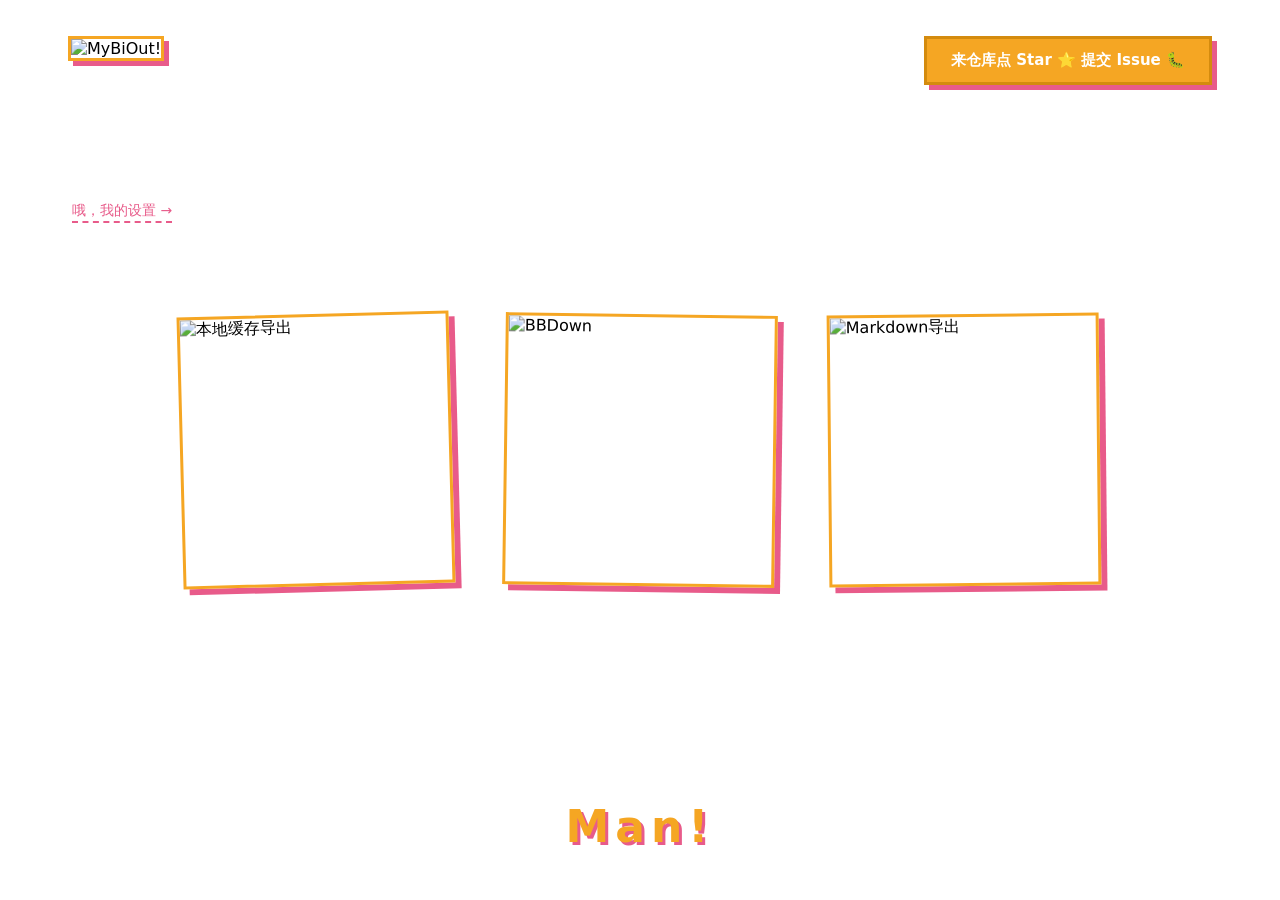
==== mybiout/pages/index.html @ 23e86055 "搞射智" ====
<!DOCTYPE html>
<html lang="zh-CN">

<head>
    <meta charset="UTF-8">
    <meta name="viewport" content="width=1200">
    <title>MyBiOut!</title>
    <link rel="icon" href="./assets/logo-fullres.png" type="image/png">
    <style>
        /* ========== RESET ========== */
        * {
            margin: 0;
            padding: 0;
            box-sizing: border-box;
        }

        a {
            text-decoration: none;
            color: inherit;
        }

        /* ========== BODY / BG ========== */
        body {
            width: 100vw;
            height: 100vh;
            overflow: hidden;
            background: url('./assets/bg.png') center center / cover no-repeat fixed;
            font-family: "Microsoft YaHei", "Segoe UI", system-ui, sans-serif;
            cursor: default;
            -webkit-font-smoothing: antialiased;
        }

        /* ========== PAGE CONTAINER ========== */
        .page {
            width: 1200px;
            height: 100vh;
            margin: 0 auto;
            position: relative;
        }

        /* ========== LOGO (左上) ========== */
        .logo {
            position: absolute;
            top: 36px;
            left: 28px;
        }

        .logo img {
            width: 150px;
            height: 150px;
            object-fit: contain;
            border: 3px solid #F5A623;
            box-shadow: 5px 5px 0 #E85B8A;
            background: #fff;
        }

        @keyframes logo-shake {

            0%,
            100% {
                transform: rotate(0)
            }

            20% {
                transform: rotate(-4deg)
            }

            40% {
                transform: rotate(4deg)
            }

            60% {
                transform: rotate(-2deg)
            }

            80% {
                transform: rotate(2deg)
            }
        }

        .logo img:hover {
            animation: logo-shake .4s ease;
        }

        /* ========== SETTINGS LINK (Logo下方) ========== */
        .settings-link {
            position: absolute;
            top: 202px;
            left: 32px;
            font-size: 14px;
            color: #E85B8A;
            border-bottom: 2px dashed #E85B8A;
            padding-bottom: 1px;
            transition: color .2s, border-color .2s;
        }

        .settings-link:hover {
            color: #F5A623;
            border-color: #F5A623;
        }

        /* ========== GITHUB (右上) ========== */
        .github-link {
            position: absolute;
            top: 36px;
            right: 28px;
            background: #F5A623;
            color: #fff;
            font-size: 15px;
            font-weight: bold;
            padding: 12px 24px;
            border: 3px solid #d48b0e;
            box-shadow: 5px 5px 0 #E85B8A;
            transition: transform .12s, box-shadow .12s;
            white-space: nowrap;
        }

        .github-link:hover {
            transform: translate(3px, 3px);
            box-shadow: 2px 2px 0 #E85B8A;
        }

        /* ========== CARDS (中间) ========== */
        .cards {
            position: absolute;
            top: 50%;
            left: 50%;
            transform: translate(-50%, -50%);
            display: flex;
            gap: 52px;
        }

        .card {
            width: 272px;
            height: 272px;
            background: #fff;
            border: 3px solid #F5A623;
            box-shadow: 6px 6px 0 #E85B8A;
            position: relative;
            overflow: hidden;
            display: block;
            cursor: pointer;
            transition: transform .12s, box-shadow .12s;
        }

        .card:nth-child(1) {
            transform: rotate(-1.5deg)
        }

        .card:nth-child(2) {
            transform: rotate(0.8deg)
        }

        .card:nth-child(3) {
            transform: rotate(-0.6deg)
        }

        .card:nth-child(1):hover {
            transform: rotate(-1.5deg) translate(3px, 3px);
            box-shadow: 3px 3px 0 #E85B8A;
        }

        .card:nth-child(2):hover {
            transform: rotate(0.8deg) translate(3px, 3px);
            box-shadow: 3px 3px 0 #E85B8A;
        }

        .card:nth-child(3):hover {
            transform: rotate(-0.6deg) translate(3px, 3px);
            box-shadow: 3px 3px 0 #E85B8A;
        }

        .card img {
            width: 100%;
            height: 100%;
            object-fit: cover;
            display: block;
        }

        .card-overlay {
            position: absolute;
            inset: 0;
            background: rgba(232, 91, 138, .82);
            display: flex;
            align-items: center;
            justify-content: center;
            opacity: 0;
            transition: opacity .2s;
        }

        .card:hover .card-overlay {
            opacity: 1;
        }

        .card-overlay span {
            color: #fff;
            font-size: 26px;
            font-weight: 900;
            letter-spacing: 3px;
            text-shadow: 2px 2px 0 rgba(0, 0, 0, .12);
        }

        /* ========== MAN! (底部) ========== */
        .man-link {
            position: absolute;
            bottom: 48px;
            left: 50%;
            transform: translateX(-50%);
            font-size: 44px;
            font-weight: 900;
            color: #F5A623;
            text-shadow: 3px 3px 0 #E85B8A;
            letter-spacing: 6px;
            transition: color .2s, text-shadow .2s;
            white-space: nowrap;
        }

        .man-link .t-default {
            display: inline;
        }

        .man-link .t-hover {
            display: none;
            font-size: 26px;
            letter-spacing: 3px;
        }

        .man-link:hover .t-default {
            display: none;
        }

        .man-link:hover .t-hover {
            display: inline;
        }

        .man-link:hover {
            color: #E85B8A;
            text-shadow: 3px 3px 0 #F5A623;
        }

        /* ========== STAR ANIMATION OVERLAY ========== */
        #star-overlay {
            position: fixed;
            inset: 0;
            z-index: 9999;
            display: none;
            overflow: hidden;
            cursor: pointer;
        }

        #star-overlay.active {
            display: block;
        }

        #star-canvas {
            position: absolute;
            inset: 0;
            width: 100%;
            height: 100%;
            pointer-events: none;
        }

        .overlay-card {
            position: fixed;
            background: #fff;
            font-family: "Microsoft YaHei", "Segoe UI", system-ui, sans-serif;
            font-weight: 900;
            letter-spacing: 5px;
            padding: 22px 58px;
            font-size: 78px;
            pointer-events: none;
            opacity: 0;
            white-space: nowrap;
        }

        #overlay-t1 {
            color: #E85B8A;
            text-shadow: 5px 5px 0 #F5A623;
            border: 4px solid #F5A623;
            box-shadow: 8px 8px 0 #E85B8A;
            top: 30%;
            left: 50%;
        }

        #overlay-t2 {
            color: #F5A623;
            text-shadow: 5px 5px 0 #E85B8A;
            border: 4px solid #E85B8A;
            box-shadow: 8px 8px 0 #F5A623;
            top: 62%;
            left: 50%;
        }

        .ch-pre {
            display: inline-block;
            opacity: 0;
        }

        @keyframes ch-pop {
            0% {
                transform: scale(0) rotate(20deg);
                opacity: 0;
            }

            62% {
                transform: scale(1.32) rotate(-6deg);
                opacity: 1;
            }

            100% {
                transform: scale(1) rotate(0deg);
                opacity: 1;
            }
        }

        .ch-show {
            display: inline-block;
            animation: ch-pop .4s cubic-bezier(.34, 1.56, .64, 1) both;
        }

        #overlay-skip {
            position: fixed;
            bottom: 34px;
            left: 50%;
            transform: translateX(-50%);
            font-size: 13px;
            color: #E85B8A;
            font-family: "Microsoft YaHei", "Segoe UI", system-ui, sans-serif;
            border-bottom: 2px dashed #E85B8A;
            padding-bottom: 2px;
            pointer-events: none;
            opacity: 0;
            transition: opacity .5s;
        }

        #overlay-skip.show {
            opacity: .65;
        }
    </style>
</head>

<body>
    <div class="page">

        <!-- LOGO -->
        <div class="logo">
            <img src="./assets/logo-fullres.png" alt="MyBiOut!">
        </div>

        <!-- 设置入口 -->
        <a class="settings-link" href="/ohmyconfig">哦，我的设置 →</a>

        <!-- GitHub -->
        <a class="github-link" id="github-btn" href="https://github.com/Water-Run/MyBiOut" target="_blank"
            rel="noopener">来仓库点 Star ⭐ 提交 Issue 🐛</a>

        <!-- 三张功能卡片 -->
        <div class="cards">
            <a class="card" href="/localout">
                <img src="./assets/localout.png" alt="本地缓存导出">
                <div class="card-overlay"><span>本地缓存导出</span></div>
            </a>
            <a class="card" href="/bbdown">
                <img src="./assets/bbdown.png" alt="BBDown">
                <div class="card-overlay"><span>BBDown 下载</span></div>
            </a>
            <a class="card" href="/mdout">
                <img src="./assets/mdout.png" alt="Markdown导出">
                <div class="card-overlay"><span>Markdown 导出</span></div>
            </a>
        </div>

        <!-- Man! -->
        <a class="man-link" href="/man">
            <span class="t-default">Man!</span>
            <span class="t-hover">ManualScript 手册</span>
        </a>

    </div>

    <!-- ========== STAR ANIMATION OVERLAY ========== -->
    <div id="star-overlay" onclick="skipStarAnim()">
        <canvas id="star-canvas"></canvas>
        <div id="overlay-t1" class="overlay-card"></div>
        <div id="overlay-t2" class="overlay-card"></div>
        <div id="overlay-skip">点击跳过</div>
    </div>

    <script>
        (function () {
            /* ---- constants ---- */
            const O = '#F5A623', P = '#E85B8A';

            /* ---- elements ---- */
            const ov = document.getElementById('star-overlay');
            const cv = document.getElementById('star-canvas');
            const cx2d = cv.getContext('2d');
            const t1 = document.getElementById('overlay-t1');
            const t2 = document.getElementById('overlay-t2');
            const sk = document.getElementById('overlay-skip');
            const btn = document.getElementById('github-btn');

            /* ---- state ---- */
            let parts = [], rafId = null, alive = false;
            let loopT0 = null, showOrbit = false;
            let doFade = false, fadeT0 = 0;
            let _tids = [], _ivids = [];

            const tm = (f, d) => _tids.push(setTimeout(f, d));
            const iv = (f, d) => { const id = setInterval(f, d); _ivids.push(id); };
            function clearAll() {
                _tids.forEach(clearTimeout); _tids = [];
                _ivids.forEach(clearInterval); _ivids = [];
            }

            /* ---- canvas ---- */
            function resize() { cv.width = innerWidth; cv.height = innerHeight; }

            /* ---- draw 5-pointed star ---- */
            function dstar(x, y, r, rot, col, a) {
                if (a < .012) return;
                cx2d.save();
                cx2d.globalAlpha = Math.min(1, a);
                cx2d.translate(x, y); cx2d.rotate(rot);
                cx2d.beginPath();
                for (let i = 0; i < 5; i++) {
                    const ao = i * 2 * Math.PI / 5 - Math.PI / 2;
                    const ai = ao + Math.PI / 5;
                    i ? cx2d.lineTo(Math.cos(ao) * r, Math.sin(ao) * r)
                        : cx2d.moveTo(Math.cos(ao) * r, Math.sin(ao) * r);
                    cx2d.lineTo(Math.cos(ai) * r * .4, Math.sin(ai) * r * .4);
                }
                cx2d.closePath(); cx2d.fillStyle = col; cx2d.fill();
                cx2d.restore();
            }

            /* ---- particle: burst star ---- */
            class Burst {
                constructor(px, py, big) {
                    const a = Math.random() * Math.PI * 2;
                    const s = big ? Math.random() * 15 + 5 : Math.random() * 9 + 2;
                    this.x = px; this.y = py;
                    this.vx = Math.cos(a) * s; this.vy = Math.sin(a) * s;
                    this.sz = big ? Math.random() * 24 + 10 : Math.random() * 13 + 5;
                    this.c = Math.random() > .5 ? O : P;
                    this.r = Math.random() * Math.PI * 2;
                    this.rv = (Math.random() - .5) * .32;
                    this.life = 1;
                    this.dc = big ? .006 + Math.random() * .009 : .009 + Math.random() * .014;
                    this.g = .2;
                }
                step() {
                    this.x += this.vx; this.y += this.vy;
                    this.vy += this.g; this.vx *= .99;
                    this.r += this.rv; this.life -= this.dc;
                    return this.life > 0;
                }
                draw() { dstar(this.x, this.y, this.sz, this.r, this.c, this.life); }
            }

            /* ---- particle: falling rain star ---- */
            class Rain {
                constructor() {
                    this.x = Math.random() * innerWidth;
                    this.y = -Math.random() * 70 - 10;
                    this.vy = Math.random() * 3.2 + 1.4;
                    this.vx = (Math.random() - .5) * 1.6;
                    this.sz = Math.random() * 14 + 5;
                    this.c = Math.random() > .5 ? O : P;
                    this.r = Math.random() * Math.PI * 2;
                    this.rv = (Math.random() - .5) * .07;
                    this.al = Math.random() * .5 + .5;
                }
                step() { this.x += this.vx; this.y += this.vy; this.r += this.rv; return this.y < innerHeight + 30; }
                draw() { dstar(this.x, this.y, this.sz, this.r, this.c, this.al); }
            }

            /* ---- particle: shooting star with trail ---- */
            class Shoot {
                constructor() {
                    const a = Math.PI * (.07 + Math.random() * .22);
                    const s = Math.random() * 11 + 8;
                    this.x = Math.random() * innerWidth * .5;
                    this.y = Math.random() * innerHeight * .42;
                    this.vx = Math.cos(a) * s; this.vy = Math.sin(a) * s;
                    this.sz = Math.random() * 11 + 5;
                    this.c = Math.random() > .5 ? O : P;
                    this.r = 0; this.trail = []; this.life = 1; this.dc = .022;
                }
                step() {
                    this.trail.push({ x: this.x, y: this.y });
                    if (this.trail.length > 20) this.trail.shift();
                    this.x += this.vx; this.y += this.vy;
                    this.r += .19; this.life -= this.dc;
                    return this.life > 0 && this.x < innerWidth + 60;
                }
                draw() {
                    this.trail.forEach((p, i) => {
                        const t = i / this.trail.length;
                        dstar(p.x, p.y, this.sz * t * .75, this.r, this.c, t * this.life * .45);
                    });
                    dstar(this.x, this.y, this.sz, this.r, this.c, this.life);
                }
            }

            /* ---- helpers ---- */
            function burst(px, py, n, big) { for (let i = 0; i < n; i++) parts.push(new Burst(px, py, big)); }

            function drawOrbits(elapsed) {
                const ocx = innerWidth / 2, ocy = innerHeight * .62;
                const rings = [
                    { r: 210, sp: 1.35, n: 5, cols: [O, P, O, P, O], ys: .32 },
                    { r: 272, sp: -.85, n: 4, cols: [P, O, P, O], ys: .26 },
                ];
                rings.forEach(({ r, sp, n, cols, ys }) => {
                    for (let i = 0; i < n; i++) {
                        const a = elapsed * sp + i * 2 * Math.PI / n;
                        const sz = 12 + Math.sin(elapsed * 2.5 + i * 1.3) * 3;
                        dstar(ocx + Math.cos(a) * r, ocy + Math.sin(a) * r * ys, sz, a * 2.1, cols[i % cols.length], .88);
                    }
                });
            }

            /* ---- char-by-char reveal ---- */
            function revealChars(el, text, onDone) {
                el.innerHTML = [...text].map(ch => `<span class="ch-pre">${ch}</span>`).join('');
                const spans = [...el.children];
                spans.forEach((sp, i) => {
                    tm(() => {
                        sp.className = 'ch-show';
                        const rc = sp.getBoundingClientRect();
                        const cx = rc.left + rc.width / 2, cy = rc.top + rc.height / 2;
                        burst(cx, cy, 12, false);
                        if (i === spans.length - 1) tm(() => burst(cx, cy, 40, true), 85);
                    }, i * 170);
                });
                tm(onDone, spans.length * 170 + 210);
            }

            /* ---- Web Animations API wrappers ---- */
            function slideFromLeft(el, onDone) {
                const rot = 'rotate(-2deg)';
                const anim = el.animate([
                    { transform: `translate(-230%, -50%) ${rot}`, opacity: 0 },
                    { transform: `translate(-44%, -50%) ${rot}`, opacity: 1, offset: .64 },
                    { transform: `translate(-53%, -50%) ${rot}`, offset: .82 },
                    { transform: `translate(-50%, -50%) ${rot}`, opacity: 1 }
                ], { duration: 660, easing: 'ease-out', fill: 'forwards' });
                anim.onfinish = () => {
                    el.style.opacity = '1';
                    el.style.transform = `translate(-50%, -50%) ${rot}`;
                    anim.cancel();
                    onDone();
                };
            }

            function dropFromTop(el, onDone) {
                const rot = 'rotate(1.5deg)';
                const anim = el.animate([
                    { transform: `translate(-50%, -900%) ${rot} scale(.45)`, opacity: 0 },
                    { transform: `translate(-50%, -44%) ${rot} scale(1.1)`, opacity: 1, offset: .64 },
                    { transform: `translate(-50%, -54%) ${rot} scale(.96)`, offset: .82 },
                    { transform: `translate(-50%, -50%) ${rot} scale(1)`, opacity: 1 }
                ], { duration: 700, easing: 'ease-out', fill: 'forwards' });
                anim.onfinish = () => {
                    el.style.opacity = '1';
                    el.style.transform = `translate(-50%, -50%) ${rot}`;
                    anim.cancel();
                    onDone();
                };
            }

            function startFloat(el, rotDeg) {
                const rot = `rotate(${rotDeg}deg)`;
                el.animate([
                    { transform: `translate(-50%, -50%) ${rot}` },
                    { transform: `translate(-50%, -55%) ${rot}` },
                    { transform: `translate(-50%, -50%) ${rot}` }
                ], { duration: 2400, iterations: Infinity, easing: 'ease-in-out' });
            }

            /* ---- animation loop ---- */
            function loop(ts) {
                if (!alive) return;
                if (!loopT0) loopT0 = ts;
                const elapsed = (ts - loopT0) / 1000;

                cx2d.clearRect(0, 0, cv.width, cv.height);
                parts = parts.filter(p => { const ok = p.step(); if (ok) p.draw(); return ok; });
                if (showOrbit) drawOrbits(elapsed);

                if (doFade) {
                    const ft = (ts - fadeT0) / 620;
                    const a = Math.max(0, 1 - ft);
                    ov.style.opacity = a;
                    if (a <= 0) { endAnim(); return; }
                }

                rafId = requestAnimationFrame(loop);
            }

            /* ---- play / end ---- */
            function playAnim() {
                if (alive) return;
                alive = true; parts = []; showOrbit = false; doFade = false; loopT0 = null;
                resize();

                /* show overlay: fade in via opacity transition */
                ov.classList.add('active');
                ov.style.background = 'rgba(255,255,255,.96)';
                ov.style.opacity = '0';
                ov.style.transition = 'opacity .38s ease';
                t1.style.opacity = '0'; t1.style.transform = '';
                t2.style.opacity = '0'; t2.style.transform = '';
                t1.innerHTML = ''; t2.innerHTML = '';

                requestAnimationFrame(() => requestAnimationFrame(() => {
                    ov.style.opacity = '1';
                }));

                const vcx = innerWidth / 2, vcy = innerHeight / 2;

                /* initial big burst */
                tm(() => burst(vcx, vcy, 75, true), 55);
                tm(() => burst(vcx, vcy * .44, 28, false), 310);

                /* text1: 听我说 */
                tm(() => {
                    slideFromLeft(t1, () => {
                        revealChars(t1, '听我说', () => startFloat(t1, -2));
                    });
                }, 530);

                /* rain starts */
                tm(() => iv(() => { for (let i = 0; i < 6; i++) parts.push(new Rain()); }, 175), 880);

                /* text2: 谢谢你 */
                tm(() => {
                    dropFromTop(t2, () => {
                        revealChars(t2, '谢谢你', () => startFloat(t2, 1.5));
                    });
                }, 1940);

                /* shooting stars + orbits */
                tm(() => {
                    showOrbit = true;
                    iv(() => parts.push(new Shoot()), 560);
                }, 2560);

                /* skip hint */
                tm(() => sk.classList.add('show'), 1150);

                /* begin fade-out */
                tm(() => {
                    clearAll();
                    ov.style.transition = 'none';
                    doFade = true;
                    fadeT0 = performance.now();
                    sk.classList.remove('show');
                }, 4900);

                rafId = requestAnimationFrame(loop);
            }

            function endAnim() {
                alive = false;
                clearAll();
                parts = []; showOrbit = false; doFade = false;
                [t1, t2].forEach(el => {
                    el.getAnimations().forEach(a => a.cancel());
                    el.innerHTML = '';
                    el.style.opacity = '0';
                    el.style.transform = '';
                });
                ov.classList.remove('active');
                ov.style.opacity = '';
                ov.style.background = '';
                ov.style.transition = '';
                sk.classList.remove('show');
                if (rafId) { cancelAnimationFrame(rafId); rafId = null; }
                loopT0 = null;
            }

            /* ---- exposed skip function ---- */
            window.skipStarAnim = function () { if (alive) endAnim(); };

            /* ---- intercept GitHub button ---- */
            btn.addEventListener('click', function (e) {
                e.preventDefault();
                window.open(this.href, '_blank');
                playAnim();
            });
        })();
    </script>
</body>

</html>
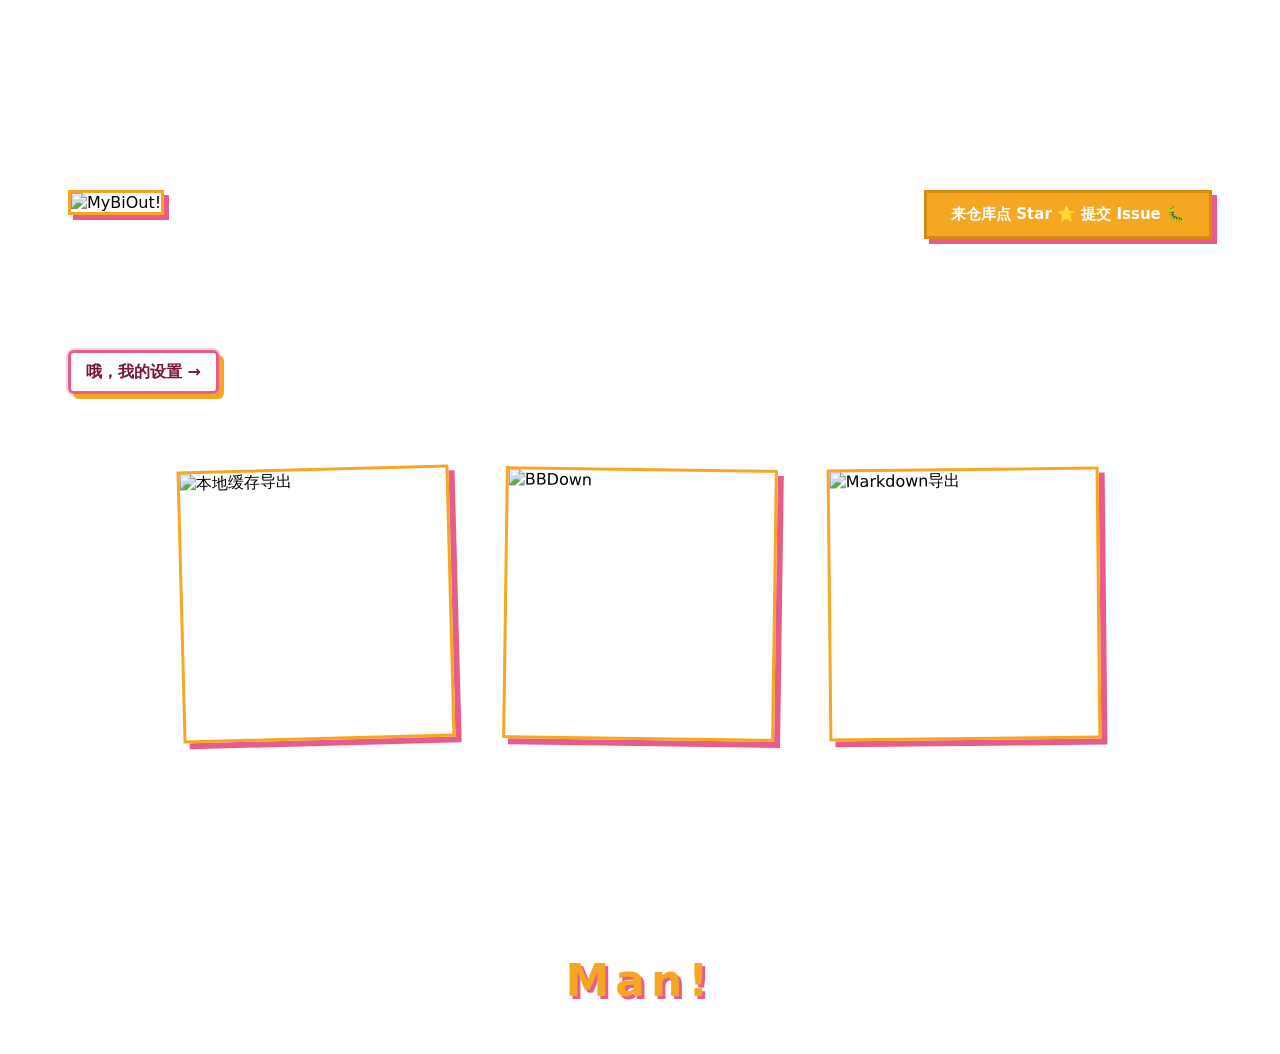
==== commit 96264847: "又更" ====
--- a/mybiout/pages/index.html
+++ b/mybiout/pages/index.html
@@ -5,7 +5,8 @@
     <meta charset="UTF-8">
     <meta name="viewport" content="width=1200">
     <title>MyBiOut!</title>
-    <link rel="icon" href="./assets/logo-fullres.png" type="image/png">
+    <link rel="icon" href="./assets/logo.png" type="image/png">
+    <link rel="stylesheet" href="/assets/entry.css">
     <style>
         /* ========== RESET ========== */
         * {
@@ -82,21 +83,30 @@
             animation: logo-shake .4s ease;
         }
 
-        /* ========== SETTINGS LINK (Logo下方) ========== */
+        /* ========== SETTINGS LINK ========== */
         .settings-link {
             position: absolute;
-            top: 202px;
-            left: 32px;
-            font-size: 14px;
-            color: #E85B8A;
-            border-bottom: 2px dashed #E85B8A;
-            padding-bottom: 1px;
-            transition: color .2s, border-color .2s;
+            top: 196px;
+            left: 28px;
+            font-size: 16px;
+            font-weight: 900;
+            color: #7A1438;
+            background: #fff;
+            border: 3px solid #E85B8A;
+            border-radius: 6px;
+            padding: 9px 15px 8px;
+            box-shadow: 5px 5px 0 #F5A623, 0 0 0 2px rgba(122, 20, 56, .16);
+            text-shadow: 0 1px 0 rgba(255, 255, 255, .8);
+            transition: color .2s, border-color .2s, background .2s, transform .12s, box-shadow .12s;
+            z-index: 4;
         }
 
         .settings-link:hover {
-            color: #F5A623;
-            border-color: #F5A623;
+            color: #fff;
+            background: #E85B8A;
+            border-color: #7A1438;
+            box-shadow: 3px 3px 0 #7A1438, 0 0 20px rgba(232, 91, 138, .36);
+            transform: translate(2px, 2px) rotate(-1deg);
         }
 
         /* ========== GITHUB (右上) ========== */
@@ -120,7 +130,7 @@
             box-shadow: 2px 2px 0 #E85B8A;
         }
 
-        /* ========== CARDS (中间) ========== */
+        /* ========== CARDS ========== */
         .cards {
             position: absolute;
             top: 50%;
@@ -200,7 +210,7 @@
             text-shadow: 2px 2px 0 rgba(0, 0, 0, .12);
         }
 
-        /* ========== MAN! (底部) ========== */
+        /* ========== MAN! ========== */
         .man-link {
             position: absolute;
             bottom: 48px;
@@ -245,7 +255,8 @@
             z-index: 9999;
             display: none;
             overflow: hidden;
-            cursor: pointer;
+            /* 不可跳过：不接受点击 */
+            pointer-events: none;
         }
 
         #star-overlay.active {
@@ -318,43 +329,67 @@
             animation: ch-pop .4s cubic-bezier(.34, 1.56, .64, 1) both;
         }
 
-        #overlay-skip {
+        /* ========== FLASH ========== */
+        #flash-overlay {
             position: fixed;
-            bottom: 34px;
-            left: 50%;
-            transform: translateX(-50%);
-            font-size: 13px;
-            color: #E85B8A;
-            font-family: "Microsoft YaHei", "Segoe UI", system-ui, sans-serif;
-            border-bottom: 2px dashed #E85B8A;
-            padding-bottom: 2px;
+            inset: 0;
+            z-index: 10000;
+            background: #fff;
             pointer-events: none;
             opacity: 0;
-            transition: opacity .5s;
-        }
-
-        #overlay-skip.show {
-            opacity: .65;
-        }
+        }
+
+        /* ========== GLOW PULSE ========== */
+        @keyframes glow-pulse-pink {
+
+            0%,
+            100% {
+                box-shadow: 8px 8px 0 #E85B8A, 0 0 15px rgba(232, 91, 138, 0.15);
+            }
+
+            50% {
+                box-shadow: 8px 8px 0 #E85B8A, 0 0 40px rgba(232, 91, 138, 0.5), 0 0 80px rgba(245, 166, 35, 0.2);
+            }
+        }
+
+        @keyframes glow-pulse-orange {
+
+            0%,
+            100% {
+                box-shadow: 8px 8px 0 #F5A623, 0 0 15px rgba(245, 166, 35, 0.15);
+            }
+
+            50% {
+                box-shadow: 8px 8px 0 #F5A623, 0 0 40px rgba(245, 166, 35, 0.5), 0 0 80px rgba(232, 91, 138, 0.2);
+            }
+        }
+
+        #overlay-t1.glow {
+            animation: glow-pulse-pink .9s ease-in-out infinite;
+        }
+
+        #overlay-t2.glow {
+            animation: glow-pulse-orange .9s ease-in-out infinite;
+        }
+
     </style>
 </head>
 
 <body>
+
+    <div class="mybiout-entry-overlay" aria-hidden="true">
+        <canvas class="mybiout-entry-canvas"></canvas>
+        <div class="mybiout-entry-stage">
+            <div class="mybiout-entry-core"></div>
+        </div>
+    </div>
     <div class="page">
-
-        <!-- LOGO -->
         <div class="logo">
-            <img src="./assets/logo-fullres.png" alt="MyBiOut!">
+            <img src="./assets/logo.png" alt="MyBiOut!">
         </div>
-
-        <!-- 设置入口 -->
         <a class="settings-link" href="/ohmyconfig">哦，我的设置 →</a>
-
-        <!-- GitHub -->
         <a class="github-link" id="github-btn" href="https://github.com/Water-Run/MyBiOut" target="_blank"
             rel="noopener">来仓库点 Star ⭐ 提交 Issue 🐛</a>
-
-        <!-- 三张功能卡片 -->
         <div class="cards">
             <a class="card" href="/localout">
                 <img src="./assets/localout.png" alt="本地缓存导出">
@@ -369,42 +404,38 @@
                 <div class="card-overlay"><span>Markdown 导出</span></div>
             </a>
         </div>
-
-        <!-- Man! -->
         <a class="man-link" href="/man">
             <span class="t-default">Man!</span>
             <span class="t-hover">ManualScript 手册</span>
         </a>
-
     </div>
 
-    <!-- ========== STAR ANIMATION OVERLAY ========== -->
-    <div id="star-overlay" onclick="skipStarAnim()">
+    <!-- OVERLAY (无跳过按钮) -->
+    <div id="star-overlay">
         <canvas id="star-canvas"></canvas>
         <div id="overlay-t1" class="overlay-card"></div>
         <div id="overlay-t2" class="overlay-card"></div>
-        <div id="overlay-skip">点击跳过</div>
     </div>
+    <div id="flash-overlay"></div>
 
     <script>
         (function () {
-            /* ---- constants ---- */
             const O = '#F5A623', P = '#E85B8A';
 
-            /* ---- elements ---- */
             const ov = document.getElementById('star-overlay');
             const cv = document.getElementById('star-canvas');
             const cx2d = cv.getContext('2d');
             const t1 = document.getElementById('overlay-t1');
             const t2 = document.getElementById('overlay-t2');
-            const sk = document.getElementById('overlay-skip');
             const btn = document.getElementById('github-btn');
-
-            /* ---- state ---- */
+            const flashEl = document.getElementById('flash-overlay');
+
             let parts = [], rafId = null, alive = false;
             let loopT0 = null, showOrbit = false;
             let doFade = false, fadeT0 = 0;
             let _tids = [], _ivids = [];
+            /* ★ 核心状态：是否等待用户返回 */
+            let waitingForReturn = false;
 
             const tm = (f, d) => _tids.push(setTimeout(f, d));
             const iv = (f, d) => { const id = setInterval(f, d); _ivids.push(id); };
@@ -413,10 +444,31 @@
                 _ivids.forEach(clearInterval); _ivids = [];
             }
 
-            /* ---- canvas ---- */
             function resize() { cv.width = innerWidth; cv.height = innerHeight; }
-
-            /* ---- draw 5-pointed star ---- */
+            window.addEventListener('resize', () => { if (alive) resize(); });
+
+            function flash(duration) {
+                flashEl.style.transition = 'none';
+                flashEl.style.opacity = '0.88';
+                requestAnimationFrame(() => {
+                    flashEl.style.transition = 'opacity ' + (duration || 400) + 'ms ease-out';
+                    flashEl.style.opacity = '0';
+                });
+            }
+
+            function screenShake(intensity, duration) {
+                const start = performance.now();
+                (function step() {
+                    const elapsed = performance.now() - start;
+                    if (elapsed > duration || !alive) { ov.style.transform = ''; return; }
+                    const decay = 1 - elapsed / duration;
+                    const x = (Math.random() - .5) * 2 * intensity * decay;
+                    const y = (Math.random() - .5) * 2 * intensity * decay;
+                    ov.style.transform = `translate(${x}px,${y}px)`;
+                    requestAnimationFrame(step);
+                })();
+            }
+
             function dstar(x, y, r, rot, col, a) {
                 if (a < .012) return;
                 cx2d.save();
@@ -434,7 +486,20 @@
                 cx2d.restore();
             }
 
-            /* ---- particle: burst star ---- */
+            function drawGlow(x, y, r, col, alpha) {
+                if (alpha < 0.01 || r < 1) return;
+                cx2d.save();
+                cx2d.globalAlpha = alpha;
+                const grad = cx2d.createRadialGradient(x, y, 0, x, y, r);
+                grad.addColorStop(0, col);
+                grad.addColorStop(1, 'transparent');
+                cx2d.fillStyle = grad;
+                cx2d.fillRect(x - r, y - r, r * 2, r * 2);
+                cx2d.restore();
+            }
+
+            /* ======== PARTICLES ======== */
+
             class Burst {
                 constructor(px, py, big) {
                     const a = Math.random() * Math.PI * 2;
@@ -449,16 +514,10 @@
                     this.dc = big ? .006 + Math.random() * .009 : .009 + Math.random() * .014;
                     this.g = .2;
                 }
-                step() {
-                    this.x += this.vx; this.y += this.vy;
-                    this.vy += this.g; this.vx *= .99;
-                    this.r += this.rv; this.life -= this.dc;
-                    return this.life > 0;
-                }
+                step() { this.x += this.vx; this.y += this.vy; this.vy += this.g; this.vx *= .99; this.r += this.rv; this.life -= this.dc; return this.life > 0; }
                 draw() { dstar(this.x, this.y, this.sz, this.r, this.c, this.life); }
             }
 
-            /* ---- particle: falling rain star ---- */
             class Rain {
                 constructor() {
                     this.x = Math.random() * innerWidth;
@@ -475,7 +534,6 @@
                 draw() { dstar(this.x, this.y, this.sz, this.r, this.c, this.al); }
             }
 
-            /* ---- particle: shooting star with trail ---- */
             class Shoot {
                 constructor() {
                     const a = Math.PI * (.07 + Math.random() * .22);
@@ -489,7 +547,7 @@
                 }
                 step() {
                     this.trail.push({ x: this.x, y: this.y });
-                    if (this.trail.length > 20) this.trail.shift();
+                    if (this.trail.length > 22) this.trail.shift();
                     this.x += this.vx; this.y += this.vy;
                     this.r += .19; this.life -= this.dc;
                     return this.life > 0 && this.x < innerWidth + 60;
@@ -499,29 +557,161 @@
                         const t = i / this.trail.length;
                         dstar(p.x, p.y, this.sz * t * .75, this.r, this.c, t * this.life * .45);
                     });
+                    drawGlow(this.x, this.y, this.sz * 1.5, this.c, this.life * 0.25);
                     dstar(this.x, this.y, this.sz, this.r, this.c, this.life);
                 }
             }
 
-            /* ---- helpers ---- */
+            class Shockwave {
+                constructor(px, py, maxR, col) {
+                    this.x = px; this.y = py;
+                    this.r = 0; this.maxR = maxR;
+                    this.c = col || (Math.random() > .5 ? O : P);
+                    this.life = 1; this.speed = maxR / 26;
+                }
+                step() { this.r += this.speed; this.life = Math.max(0, 1 - this.r / this.maxR); return this.life > 0; }
+                draw() {
+                    cx2d.save(); cx2d.globalAlpha = this.life * 0.55;
+                    cx2d.strokeStyle = this.c; cx2d.lineWidth = 2 + this.life * 6;
+                    cx2d.beginPath(); cx2d.arc(this.x, this.y, this.r, 0, Math.PI * 2);
+                    cx2d.stroke(); cx2d.restore();
+                }
+            }
+
+            class Sparkle {
+                constructor() {
+                    this.x = Math.random() * innerWidth;
+                    this.y = Math.random() * innerHeight;
+                    this.sz = Math.random() * 7 + 2;
+                    this.c = Math.random() > .5 ? O : P;
+                    this.phase = Math.random() * Math.PI * 2;
+                    this.speed = Math.random() * 3 + 2;
+                    this.life = 1; this.dc = 0.004 + Math.random() * 0.006;
+                    this.r = Math.random() * Math.PI * 2;
+                }
+                step() { this.phase += 0.08; this.r += 0.015; this.life -= this.dc; return this.life > 0; }
+                draw() { dstar(this.x, this.y, this.sz, this.r, this.c, Math.abs(Math.sin(this.phase * this.speed)) * this.life); }
+            }
+
+            class Firework {
+                constructor(sx, targetY) {
+                    this.x = sx; this.y = innerHeight + 10;
+                    this.targetY = targetY;
+                    this.vy = -(Math.random() * 3 + 12);
+                    this.sz = 7; this.c = Math.random() > .5 ? O : P;
+                    this.r = 0; this.trail = []; this.exploded = false;
+                }
+                step() {
+                    if (this.exploded) return false;
+                    this.trail.push({ x: this.x, y: this.y });
+                    if (this.trail.length > 18) this.trail.shift();
+                    this.y += this.vy; this.vy += 0.12; this.r += 0.12;
+                    if (this.y <= this.targetY) {
+                        this.exploded = true;
+                        burst(this.x, this.y, 55, true);
+                        parts.push(new Shockwave(this.x, this.y, 180, this.c));
+                        ringBurst(this.x, this.y, 12, 6);
+                        return false;
+                    }
+                    return true;
+                }
+                draw() {
+                    drawGlow(this.x, this.y, 22, this.c, 0.4);
+                    this.trail.forEach((p, i) => {
+                        const t = i / this.trail.length;
+                        dstar(p.x, p.y, this.sz * t * 0.6, this.r, this.c, t * 0.5);
+                    });
+                    dstar(this.x, this.y, this.sz, this.r, this.c, 1);
+                }
+            }
+
+            class SpeedLine {
+                constructor(cx, cy) {
+                    const a = Math.random() * Math.PI * 2;
+                    const innerR = Math.random() * 40 + 20;
+                    const outerR = innerR + Math.random() * 250 + 80;
+                    this.x1 = cx + Math.cos(a) * innerR; this.y1 = cy + Math.sin(a) * innerR;
+                    this.x2 = cx + Math.cos(a) * outerR; this.y2 = cy + Math.sin(a) * outerR;
+                    this.c = Math.random() > .5 ? O : P;
+                    this.life = 1; this.dc = 0.025 + Math.random() * 0.02;
+                    this.lw = Math.random() * 3 + 1;
+                }
+                step() { this.life -= this.dc; return this.life > 0; }
+                draw() {
+                    cx2d.save(); cx2d.globalAlpha = this.life * 0.6;
+                    cx2d.strokeStyle = this.c; cx2d.lineWidth = this.lw * this.life;
+                    cx2d.beginPath(); cx2d.moveTo(this.x1, this.y1); cx2d.lineTo(this.x2, this.y2);
+                    cx2d.stroke(); cx2d.restore();
+                }
+            }
+
+            class Confetti {
+                constructor(px, py) {
+                    const a = Math.random() * Math.PI * 2;
+                    const s = Math.random() * 7 + 3;
+                    this.x = px; this.y = py;
+                    this.vx = Math.cos(a) * s; this.vy = Math.sin(a) * s - 4;
+                    this.w = Math.random() * 10 + 4; this.h = Math.random() * 5 + 2;
+                    this.c = Math.random() > .5 ? O : P;
+                    this.r = Math.random() * Math.PI * 2;
+                    this.rv = (Math.random() - .5) * .2;
+                    this.life = 1; this.dc = 0.006 + Math.random() * 0.006; this.g = 0.1;
+                }
+                step() { this.x += this.vx; this.y += this.vy; this.vy += this.g; this.vx *= 0.99; this.r += this.rv; this.life -= this.dc; return this.life > 0; }
+                draw() {
+                    cx2d.save(); cx2d.globalAlpha = this.life;
+                    cx2d.translate(this.x, this.y); cx2d.rotate(this.r);
+                    cx2d.fillStyle = this.c; cx2d.fillRect(-this.w / 2, -this.h / 2, this.w, this.h);
+                    cx2d.restore();
+                }
+            }
+
+            class GlowOrb {
+                constructor(x, y, col) {
+                    this.x = x; this.y = y; this.r = 10;
+                    this.maxR = Math.random() * 80 + 40;
+                    this.c = col || (Math.random() > .5 ? O : P);
+                    this.life = 1; this.speed = (this.maxR - 10) / 38;
+                }
+                step() { this.r += this.speed; this.life = Math.max(0, 1 - this.r / this.maxR); return this.life > 0; }
+                draw() { drawGlow(this.x, this.y, this.r, this.c, this.life * 0.4); }
+            }
+
+            /* ======== HELPERS ======== */
+
             function burst(px, py, n, big) { for (let i = 0; i < n; i++) parts.push(new Burst(px, py, big)); }
 
+            function ringBurst(cx, cy, count, speed) {
+                for (let i = 0; i < count; i++) {
+                    const angle = (i / count) * Math.PI * 2;
+                    const b = new Burst(cx, cy, true);
+                    b.vx = Math.cos(angle) * speed; b.vy = Math.sin(angle) * speed;
+                    b.g = 0; b.dc = 0.012; parts.push(b);
+                }
+            }
+
+            function speedLines(cx, cy, count) { for (let i = 0; i < count; i++) parts.push(new SpeedLine(cx, cy)); }
+            function confettiBurst(cx, cy, count) { for (let i = 0; i < count; i++) parts.push(new Confetti(cx, cy)); }
+            function spawnSparkles(count) { for (let i = 0; i < count; i++) parts.push(new Sparkle()); }
+
             function drawOrbits(elapsed) {
-                const ocx = innerWidth / 2, ocy = innerHeight * .62;
-                const rings = [
-                    { r: 210, sp: 1.35, n: 5, cols: [O, P, O, P, O], ys: .32 },
-                    { r: 272, sp: -.85, n: 4, cols: [P, O, P, O], ys: .26 },
-                ];
-                rings.forEach(({ r, sp, n, cols, ys }) => {
+                const ocx = innerWidth / 2, ocy = innerHeight * .5;
+                [
+                    { r: 170, sp: 1.5, n: 5, cols: [O, P, O, P, O], ys: .35, szBase: 10 },
+                    { r: 235, sp: -1.0, n: 6, cols: [P, O, P, O, P, O], ys: .28, szBase: 8 },
+                    { r: 305, sp: 0.7, n: 4, cols: [O, P, O, P], ys: .22, szBase: 12 },
+                ].forEach(({ r, sp, n, cols, ys, szBase }) => {
                     for (let i = 0; i < n; i++) {
                         const a = elapsed * sp + i * 2 * Math.PI / n;
-                        const sz = 12 + Math.sin(elapsed * 2.5 + i * 1.3) * 3;
-                        dstar(ocx + Math.cos(a) * r, ocy + Math.sin(a) * r * ys, sz, a * 2.1, cols[i % cols.length], .88);
+                        const sz = szBase + Math.sin(elapsed * 2.5 + i * 1.3) * 3;
+                        const sx = ocx + Math.cos(a) * r, sy = ocy + Math.sin(a) * r * ys;
+                        drawGlow(sx, sy, sz * 2.2, cols[i % cols.length], 0.13);
+                        dstar(sx, sy, sz, a * 2.1, cols[i % cols.length], .88);
                     }
                 });
             }
 
-            /* ---- char-by-char reveal ---- */
+            /* ---- char reveal ---- */
             function revealChars(el, text, onDone) {
                 el.innerHTML = [...text].map(ch => `<span class="ch-pre">${ch}</span>`).join('');
                 const spans = [...el.children];
@@ -530,14 +720,21 @@
                         sp.className = 'ch-show';
                         const rc = sp.getBoundingClientRect();
                         const cx = rc.left + rc.width / 2, cy = rc.top + rc.height / 2;
-                        burst(cx, cy, 12, false);
-                        if (i === spans.length - 1) tm(() => burst(cx, cy, 40, true), 85);
+                        burst(cx, cy, 18, false);
+                        parts.push(new GlowOrb(cx, cy));
+                        if (i === spans.length - 1) {
+                            tm(() => {
+                                burst(cx, cy, 55, true);
+                                screenShake(5, 200); flash(280);
+                                parts.push(new Shockwave(cx, cy, 200, P));
+                            }, 85);
+                        }
                     }, i * 170);
                 });
-                tm(onDone, spans.length * 170 + 210);
-            }
-
-            /* ---- Web Animations API wrappers ---- */
+                tm(onDone, spans.length * 170 + 260);
+            }
+
+            /* ---- Web Animations ---- */
             function slideFromLeft(el, onDone) {
                 const rot = 'rotate(-2deg)';
                 const anim = el.animate([
@@ -550,6 +747,13 @@
                     el.style.opacity = '1';
                     el.style.transform = `translate(-50%, -50%) ${rot}`;
                     anim.cancel();
+                    const rc = el.getBoundingClientRect();
+                    const cx = rc.left + rc.width / 2, cy = rc.top + rc.height / 2;
+                    screenShake(10, 320);
+                    parts.push(new Shockwave(cx, cy, 240, O));
+                    parts.push(new GlowOrb(cx, cy, O));
+                    burst(cx - rc.width / 2, cy, 22, true);
+                    flash(250);
                     onDone();
                 };
             }
@@ -566,6 +770,14 @@
                     el.style.opacity = '1';
                     el.style.transform = `translate(-50%, -50%) ${rot}`;
                     anim.cancel();
+                    const rc = el.getBoundingClientRect();
+                    const cx = rc.left + rc.width / 2, cy = rc.top + rc.height / 2;
+                    screenShake(12, 380);
+                    parts.push(new Shockwave(cx, cy, 280, P));
+                    parts.push(new GlowOrb(cx, cy, P));
+                    burst(cx, cy + rc.height / 2, 28, true);
+                    confettiBurst(cx, cy, 30);
+                    flash(280);
                     onDone();
                 };
             }
@@ -579,33 +791,29 @@
                 ], { duration: 2400, iterations: Infinity, easing: 'ease-in-out' });
             }
 
-            /* ---- animation loop ---- */
+            /* ---- main loop ---- */
             function loop(ts) {
                 if (!alive) return;
                 if (!loopT0) loopT0 = ts;
                 const elapsed = (ts - loopT0) / 1000;
-
                 cx2d.clearRect(0, 0, cv.width, cv.height);
                 parts = parts.filter(p => { const ok = p.step(); if (ok) p.draw(); return ok; });
                 if (showOrbit) drawOrbits(elapsed);
-
                 if (doFade) {
-                    const ft = (ts - fadeT0) / 620;
+                    const ft = (ts - fadeT0) / 750;
                     const a = Math.max(0, 1 - ft);
                     ov.style.opacity = a;
                     if (a <= 0) { endAnim(); return; }
                 }
-
                 rafId = requestAnimationFrame(loop);
             }
 
-            /* ---- play / end ---- */
+            /* ---- play ---- */
             function playAnim() {
                 if (alive) return;
                 alive = true; parts = []; showOrbit = false; doFade = false; loopT0 = null;
                 resize();
 
-                /* show overlay: fade in via opacity transition */
                 ov.classList.add('active');
                 ov.style.background = 'rgba(255,255,255,.96)';
                 ov.style.opacity = '0';
@@ -613,6 +821,7 @@
                 t1.style.opacity = '0'; t1.style.transform = '';
                 t2.style.opacity = '0'; t2.style.transform = '';
                 t1.innerHTML = ''; t2.innerHTML = '';
+                t1.classList.remove('glow'); t2.classList.remove('glow');
 
                 requestAnimationFrame(() => requestAnimationFrame(() => {
                     ov.style.opacity = '1';
@@ -620,78 +829,139 @@
 
                 const vcx = innerWidth / 2, vcy = innerHeight / 2;
 
-                /* initial big burst */
-                tm(() => burst(vcx, vcy, 75, true), 55);
-                tm(() => burst(vcx, vcy * .44, 28, false), 310);
-
-                /* text1: 听我说 */
+                tm(() => {
+                    flash(350);
+                    burst(vcx, vcy, 100, true);
+                    parts.push(new Shockwave(vcx, vcy, 350, O));
+                    parts.push(new Shockwave(vcx, vcy, 260, P));
+                    speedLines(vcx, vcy, 45);
+                    screenShake(12, 400);
+                    for (let i = 0; i < 5; i++) parts.push(new GlowOrb(vcx, vcy));
+                }, 55);
+
+                tm(() => {
+                    burst(vcx * 0.5, vcy * 0.6, 30, true);
+                    burst(vcx * 1.5, vcy * 0.6, 30, true);
+                    parts.push(new Shockwave(vcx * 0.5, vcy * 0.6, 120, P));
+                    parts.push(new Shockwave(vcx * 1.5, vcy * 0.6, 120, O));
+                }, 300);
+
+                tm(() => iv(() => spawnSparkles(3), 200), 380);
+
+                tm(() => parts.push(new Firework(vcx * 0.35, vcy * 0.32)), 500);
+
                 tm(() => {
                     slideFromLeft(t1, () => {
+                        t1.classList.add('glow');
                         revealChars(t1, '听我说', () => startFloat(t1, -2));
                     });
-                }, 530);
-
-                /* rain starts */
-                tm(() => iv(() => { for (let i = 0; i < 6; i++) parts.push(new Rain()); }, 175), 880);
-
-                /* text2: 谢谢你 */
+                }, 700);
+
+                tm(() => parts.push(new Firework(vcx * 1.65, vcy * 0.4)), 850);
+
+                tm(() => iv(() => { for (let i = 0; i < 8; i++) parts.push(new Rain()); }, 150), 1000);
+
+                tm(() => parts.push(new Firework(vcx * 0.75, vcy * 0.28)), 1600);
+
                 tm(() => {
                     dropFromTop(t2, () => {
+                        t2.classList.add('glow');
                         revealChars(t2, '谢谢你', () => startFloat(t2, 1.5));
                     });
-                }, 1940);
-
-                /* shooting stars + orbits */
+                }, 2000);
+
                 tm(() => {
                     showOrbit = true;
-                    iv(() => parts.push(new Shoot()), 560);
-                }, 2560);
-
-                /* skip hint */
-                tm(() => sk.classList.add('show'), 1150);
-
-                /* begin fade-out */
+                    iv(() => parts.push(new Shoot()), 400);
+                }, 2500);
+
+                tm(() => {
+                    parts.push(new Firework(vcx * 0.28, vcy * 0.22));
+                    parts.push(new Firework(vcx * 1.72, vcy * 0.28));
+                }, 3200);
+
+                tm(() => {
+                    confettiBurst(vcx, vcy, 60);
+                    speedLines(vcx, vcy, 30);
+                    ringBurst(vcx, vcy, 18, 8);
+                    parts.push(new Shockwave(vcx, vcy, 280, O));
+                }, 3800);
+
+                /* Grand Finale */
+                tm(() => {
+                    flash(400); screenShake(15, 500);
+                    burst(vcx, vcy, 120, true);
+                    confettiBurst(vcx, vcy, 80);
+                    speedLines(vcx, vcy, 50);
+                    ringBurst(vcx, vcy, 24, 10);
+                    parts.push(new Shockwave(vcx, vcy, 450, O));
+                    parts.push(new Shockwave(vcx, vcy, 380, P));
+                    for (let i = 0; i < 6; i++) {
+                        const a = (i / 6) * Math.PI * 2, d = 200;
+                        tm(() => {
+                            burst(vcx + Math.cos(a) * d, vcy + Math.sin(a) * d, 30, true);
+                            parts.push(new Shockwave(vcx + Math.cos(a) * d, vcy + Math.sin(a) * d, 140, i % 2 ? O : P));
+                        }, i * 70);
+                    }
+                }, 4500);
+
+                /* fade out */
                 tm(() => {
                     clearAll();
                     ov.style.transition = 'none';
                     doFade = true;
                     fadeT0 = performance.now();
-                    sk.classList.remove('show');
-                }, 4900);
+                }, 5600);
 
                 rafId = requestAnimationFrame(loop);
             }
 
+            /* ---- end ---- */
             function endAnim() {
-                alive = false;
-                clearAll();
+                alive = false; clearAll();
                 parts = []; showOrbit = false; doFade = false;
                 [t1, t2].forEach(el => {
                     el.getAnimations().forEach(a => a.cancel());
-                    el.innerHTML = '';
-                    el.style.opacity = '0';
-                    el.style.transform = '';
+                    el.innerHTML = ''; el.style.opacity = '0'; el.style.transform = '';
+                    el.classList.remove('glow');
                 });
                 ov.classList.remove('active');
-                ov.style.opacity = '';
-                ov.style.background = '';
-                ov.style.transition = '';
-                sk.classList.remove('show');
+                ov.style.opacity = ''; ov.style.background = '';
+                ov.style.transition = ''; ov.style.transform = '';
                 if (rafId) { cancelAnimationFrame(rafId); rafId = null; }
                 loopT0 = null;
             }
 
-            /* ---- exposed skip function ---- */
-            window.skipStarAnim = function () { if (alive) endAnim(); };
-
-            /* ---- intercept GitHub button ---- */
+            /* ========================================
+             *  ★ 核心逻辑：点击 → 跳转 → 返回后播放
+             * ======================================== */
+
             btn.addEventListener('click', function (e) {
-                e.preventDefault();
-                window.open(this.href, '_blank');
-                playAnim();
+                /* 让浏览器正常跳转（target=_blank），不阻止默认行为 */
+                /* 标记「等待用户返回」 */
+                waitingForReturn = true;
             });
+
+            /* 用户切回本标签页时触发 */
+            document.addEventListener('visibilitychange', function () {
+                if (document.visibilityState === 'visible' && waitingForReturn) {
+                    waitingForReturn = false;
+                    /* 给一点小延迟，让页面完全渲染好 */
+                    setTimeout(playAnim, 120);
+                }
+            });
+
+            /* 有些浏览器不触发 visibilitychange 但触发 focus */
+            window.addEventListener('focus', function () {
+                if (waitingForReturn) {
+                    waitingForReturn = false;
+                    setTimeout(playAnim, 120);
+                }
+            });
+
         })();
     </script>
+    <script src="/assets/entry.js"></script>
 </body>
 
-</html>+</html>
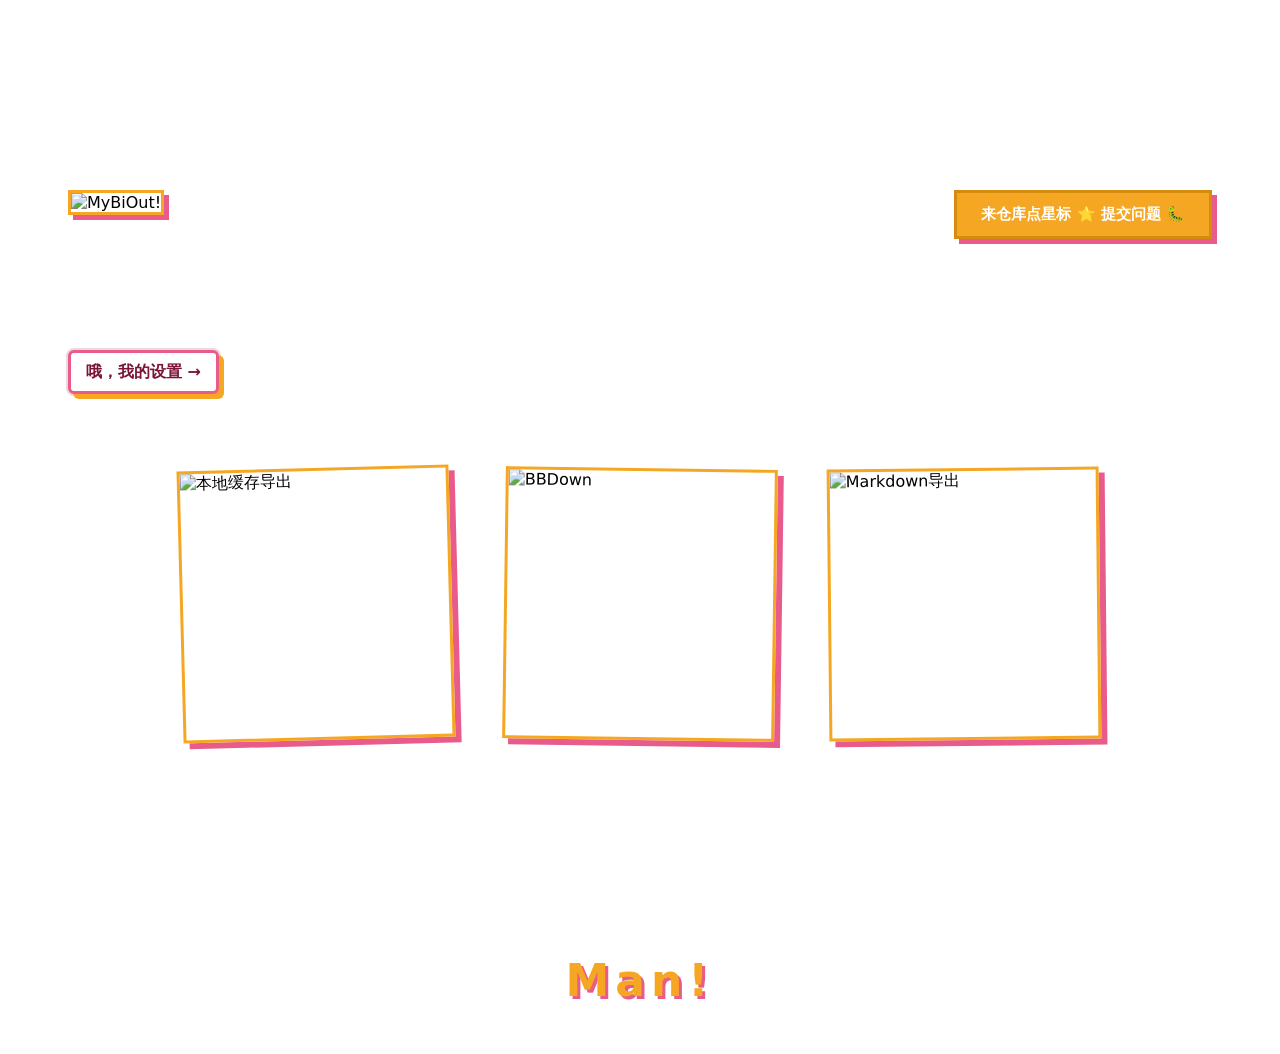
==== commit b81d0d70: "说中文" ====
--- a/mybiout/pages/index.html
+++ b/mybiout/pages/index.html
@@ -389,7 +389,7 @@
         </div>
         <a class="settings-link" href="/ohmyconfig">哦，我的设置 →</a>
         <a class="github-link" id="github-btn" href="https://github.com/Water-Run/MyBiOut" target="_blank"
-            rel="noopener">来仓库点 Star ⭐ 提交 Issue 🐛</a>
+            rel="noopener">来仓库点星标 ⭐ 提交问题 🐛</a>
         <div class="cards">
             <a class="card" href="/localout">
                 <img src="./assets/localout.png" alt="本地缓存导出">
@@ -420,121 +420,121 @@
 
     <script>
         (function () {
-            const O = '#F5A623', P = '#E85B8A';
-
-            const ov = document.getElementById('star-overlay');
-            const cv = document.getElementById('star-canvas');
-            const cx2d = cv.getContext('2d');
-            const t1 = document.getElementById('overlay-t1');
-            const t2 = document.getElementById('overlay-t2');
-            const btn = document.getElementById('github-btn');
-            const flashEl = document.getElementById('flash-overlay');
-
-            let parts = [], rafId = null, alive = false;
-            let loopT0 = null, showOrbit = false;
-            let doFade = false, fadeT0 = 0;
-            let _tids = [], _ivids = [];
+            const 橙色 = '#F5A623', 粉色 = '#E85B8A';
+
+            const 遮罩 = document.getElementById('star-overlay');
+            const 画布 = document.getElementById('star-canvas');
+            const 画笔 = 画布.getContext('2d');
+            const 文字一 = document.getElementById('overlay-t1');
+            const 文字二 = document.getElementById('overlay-t2');
+            const 按钮 = document.getElementById('github-btn');
+            const 闪光层 = document.getElementById('flash-overlay');
+
+            let 粒子们 = [], 动画帧号 = null, 运行中 = false;
+            let 循环起点 = null, 显示轨道 = false;
+            let 正在淡出 = false, 淡出起点 = 0;
+            let _定时器号 = [], _间隔号 = [];
             /* ★ 核心状态：是否等待用户返回 */
-            let waitingForReturn = false;
-
-            const tm = (f, d) => _tids.push(setTimeout(f, d));
-            const iv = (f, d) => { const id = setInterval(f, d); _ivids.push(id); };
-            function clearAll() {
-                _tids.forEach(clearTimeout); _tids = [];
-                _ivids.forEach(clearInterval); _ivids = [];
-            }
-
-            function resize() { cv.width = innerWidth; cv.height = innerHeight; }
-            window.addEventListener('resize', () => { if (alive) resize(); });
-
-            function flash(duration) {
-                flashEl.style.transition = 'none';
-                flashEl.style.opacity = '0.88';
+            let 等待返回 = false;
+
+            const 延迟执行 = (f, d) => _定时器号.push(setTimeout(f, d));
+            const 间隔执行 = (f, d) => { const id = setInterval(f, d); _间隔号.push(id); };
+            function 清理计时器() {
+                _定时器号.forEach(clearTimeout); _定时器号 = [];
+                _间隔号.forEach(clearInterval); _间隔号 = [];
+            }
+
+            function 调整尺寸() { 画布.width = innerWidth; 画布.height = innerHeight; }
+            window.addEventListener('resize', () => { if (运行中) 调整尺寸(); });
+
+            function 闪白(duration) {
+                闪光层.style.transition = 'none';
+                闪光层.style.opacity = '0.88';
                 requestAnimationFrame(() => {
-                    flashEl.style.transition = 'opacity ' + (duration || 400) + 'ms ease-out';
-                    flashEl.style.opacity = '0';
+                    闪光层.style.transition = 'opacity ' + (duration || 400) + 'ms ease-out';
+                    闪光层.style.opacity = '0';
                 });
             }
 
-            function screenShake(intensity, duration) {
+            function 屏幕震动(intensity, duration) {
                 const start = performance.now();
-                (function step() {
+                (function 震动步进() {
                     const elapsed = performance.now() - start;
-                    if (elapsed > duration || !alive) { ov.style.transform = ''; return; }
+                    if (elapsed > duration || !运行中) { 遮罩.style.transform = ''; return; }
                     const decay = 1 - elapsed / duration;
                     const x = (Math.random() - .5) * 2 * intensity * decay;
                     const y = (Math.random() - .5) * 2 * intensity * decay;
-                    ov.style.transform = `translate(${x}px,${y}px)`;
-                    requestAnimationFrame(step);
+                    遮罩.style.transform = `translate(${x}px,${y}px)`;
+                    requestAnimationFrame(震动步进);
                 })();
             }
 
-            function dstar(x, y, r, rot, col, a) {
+            function 绘制星星(x, y, r, rot, col, a) {
                 if (a < .012) return;
-                cx2d.save();
-                cx2d.globalAlpha = Math.min(1, a);
-                cx2d.translate(x, y); cx2d.rotate(rot);
-                cx2d.beginPath();
+                画笔.save();
+                画笔.globalAlpha = Math.min(1, a);
+                画笔.translate(x, y); 画笔.rotate(rot);
+                画笔.beginPath();
                 for (let i = 0; i < 5; i++) {
                     const ao = i * 2 * Math.PI / 5 - Math.PI / 2;
                     const ai = ao + Math.PI / 5;
-                    i ? cx2d.lineTo(Math.cos(ao) * r, Math.sin(ao) * r)
-                        : cx2d.moveTo(Math.cos(ao) * r, Math.sin(ao) * r);
-                    cx2d.lineTo(Math.cos(ai) * r * .4, Math.sin(ai) * r * .4);
-                }
-                cx2d.closePath(); cx2d.fillStyle = col; cx2d.fill();
-                cx2d.restore();
-            }
-
-            function drawGlow(x, y, r, col, alpha) {
+                    i ? 画笔.lineTo(Math.cos(ao) * r, Math.sin(ao) * r)
+                        : 画笔.moveTo(Math.cos(ao) * r, Math.sin(ao) * r);
+                    画笔.lineTo(Math.cos(ai) * r * .4, Math.sin(ai) * r * .4);
+                }
+                画笔.closePath(); 画笔.fillStyle = col; 画笔.fill();
+                画笔.restore();
+            }
+
+            function 绘制辉光(x, y, r, col, alpha) {
                 if (alpha < 0.01 || r < 1) return;
-                cx2d.save();
-                cx2d.globalAlpha = alpha;
-                const grad = cx2d.createRadialGradient(x, y, 0, x, y, r);
+                画笔.save();
+                画笔.globalAlpha = alpha;
+                const grad = 画笔.createRadialGradient(x, y, 0, x, y, r);
                 grad.addColorStop(0, col);
                 grad.addColorStop(1, 'transparent');
-                cx2d.fillStyle = grad;
-                cx2d.fillRect(x - r, y - r, r * 2, r * 2);
-                cx2d.restore();
+                画笔.fillStyle = grad;
+                画笔.fillRect(x - r, y - r, r * 2, r * 2);
+                画笔.restore();
             }
 
             /* ======== PARTICLES ======== */
 
-            class Burst {
+            class 爆裂粒子 {
                 constructor(px, py, big) {
                     const a = Math.random() * Math.PI * 2;
                     const s = big ? Math.random() * 15 + 5 : Math.random() * 9 + 2;
                     this.x = px; this.y = py;
                     this.vx = Math.cos(a) * s; this.vy = Math.sin(a) * s;
                     this.sz = big ? Math.random() * 24 + 10 : Math.random() * 13 + 5;
-                    this.c = Math.random() > .5 ? O : P;
+                    this.c = Math.random() > .5 ? 橙色 : 粉色;
                     this.r = Math.random() * Math.PI * 2;
                     this.rv = (Math.random() - .5) * .32;
                     this.life = 1;
                     this.dc = big ? .006 + Math.random() * .009 : .009 + Math.random() * .014;
                     this.g = .2;
                 }
-                step() { this.x += this.vx; this.y += this.vy; this.vy += this.g; this.vx *= .99; this.r += this.rv; this.life -= this.dc; return this.life > 0; }
-                draw() { dstar(this.x, this.y, this.sz, this.r, this.c, this.life); }
-            }
-
-            class Rain {
+                步进() { this.x += this.vx; this.y += this.vy; this.vy += this.g; this.vx *= .99; this.r += this.rv; this.life -= this.dc; return this.life > 0; }
+                绘制() { 绘制星星(this.x, this.y, this.sz, this.r, this.c, this.life); }
+            }
+
+            class 星雨 {
                 constructor() {
                     this.x = Math.random() * innerWidth;
                     this.y = -Math.random() * 70 - 10;
                     this.vy = Math.random() * 3.2 + 1.4;
                     this.vx = (Math.random() - .5) * 1.6;
                     this.sz = Math.random() * 14 + 5;
-                    this.c = Math.random() > .5 ? O : P;
+                    this.c = Math.random() > .5 ? 橙色 : 粉色;
                     this.r = Math.random() * Math.PI * 2;
                     this.rv = (Math.random() - .5) * .07;
                     this.al = Math.random() * .5 + .5;
                 }
-                step() { this.x += this.vx; this.y += this.vy; this.r += this.rv; return this.y < innerHeight + 30; }
-                draw() { dstar(this.x, this.y, this.sz, this.r, this.c, this.al); }
-            }
-
-            class Shoot {
+                步进() { this.x += this.vx; this.y += this.vy; this.r += this.rv; return this.y < innerHeight + 30; }
+                绘制() { 绘制星星(this.x, this.y, this.sz, this.r, this.c, this.al); }
+            }
+
+            class 流星 {
                 constructor() {
                     const a = Math.PI * (.07 + Math.random() * .22);
                     const s = Math.random() * 11 + 8;
@@ -542,200 +542,200 @@
                     this.y = Math.random() * innerHeight * .42;
                     this.vx = Math.cos(a) * s; this.vy = Math.sin(a) * s;
                     this.sz = Math.random() * 11 + 5;
-                    this.c = Math.random() > .5 ? O : P;
+                    this.c = Math.random() > .5 ? 橙色 : 粉色;
                     this.r = 0; this.trail = []; this.life = 1; this.dc = .022;
                 }
-                step() {
+                步进() {
                     this.trail.push({ x: this.x, y: this.y });
                     if (this.trail.length > 22) this.trail.shift();
                     this.x += this.vx; this.y += this.vy;
                     this.r += .19; this.life -= this.dc;
                     return this.life > 0 && this.x < innerWidth + 60;
                 }
-                draw() {
+                绘制() {
                     this.trail.forEach((p, i) => {
                         const t = i / this.trail.length;
-                        dstar(p.x, p.y, this.sz * t * .75, this.r, this.c, t * this.life * .45);
+                        绘制星星(p.x, p.y, this.sz * t * .75, this.r, this.c, t * this.life * .45);
                     });
-                    drawGlow(this.x, this.y, this.sz * 1.5, this.c, this.life * 0.25);
-                    dstar(this.x, this.y, this.sz, this.r, this.c, this.life);
-                }
-            }
-
-            class Shockwave {
+                    绘制辉光(this.x, this.y, this.sz * 1.5, this.c, this.life * 0.25);
+                    绘制星星(this.x, this.y, this.sz, this.r, this.c, this.life);
+                }
+            }
+
+            class 冲击波 {
                 constructor(px, py, maxR, col) {
                     this.x = px; this.y = py;
                     this.r = 0; this.maxR = maxR;
-                    this.c = col || (Math.random() > .5 ? O : P);
+                    this.c = col || (Math.random() > .5 ? 橙色 : 粉色);
                     this.life = 1; this.speed = maxR / 26;
                 }
-                step() { this.r += this.speed; this.life = Math.max(0, 1 - this.r / this.maxR); return this.life > 0; }
-                draw() {
-                    cx2d.save(); cx2d.globalAlpha = this.life * 0.55;
-                    cx2d.strokeStyle = this.c; cx2d.lineWidth = 2 + this.life * 6;
-                    cx2d.beginPath(); cx2d.arc(this.x, this.y, this.r, 0, Math.PI * 2);
-                    cx2d.stroke(); cx2d.restore();
-                }
-            }
-
-            class Sparkle {
+                步进() { this.r += this.speed; this.life = Math.max(0, 1 - this.r / this.maxR); return this.life > 0; }
+                绘制() {
+                    画笔.save(); 画笔.globalAlpha = this.life * 0.55;
+                    画笔.strokeStyle = this.c; 画笔.lineWidth = 2 + this.life * 6;
+                    画笔.beginPath(); 画笔.arc(this.x, this.y, this.r, 0, Math.PI * 2);
+                    画笔.stroke(); 画笔.restore();
+                }
+            }
+
+            class 闪烁粒子 {
                 constructor() {
                     this.x = Math.random() * innerWidth;
                     this.y = Math.random() * innerHeight;
                     this.sz = Math.random() * 7 + 2;
-                    this.c = Math.random() > .5 ? O : P;
+                    this.c = Math.random() > .5 ? 橙色 : 粉色;
                     this.phase = Math.random() * Math.PI * 2;
                     this.speed = Math.random() * 3 + 2;
                     this.life = 1; this.dc = 0.004 + Math.random() * 0.006;
                     this.r = Math.random() * Math.PI * 2;
                 }
-                step() { this.phase += 0.08; this.r += 0.015; this.life -= this.dc; return this.life > 0; }
-                draw() { dstar(this.x, this.y, this.sz, this.r, this.c, Math.abs(Math.sin(this.phase * this.speed)) * this.life); }
-            }
-
-            class Firework {
+                步进() { this.phase += 0.08; this.r += 0.015; this.life -= this.dc; return this.life > 0; }
+                绘制() { 绘制星星(this.x, this.y, this.sz, this.r, this.c, Math.abs(Math.sin(this.phase * this.speed)) * this.life); }
+            }
+
+            class 烟花 {
                 constructor(sx, targetY) {
                     this.x = sx; this.y = innerHeight + 10;
                     this.targetY = targetY;
                     this.vy = -(Math.random() * 3 + 12);
-                    this.sz = 7; this.c = Math.random() > .5 ? O : P;
+                    this.sz = 7; this.c = Math.random() > .5 ? 橙色 : 粉色;
                     this.r = 0; this.trail = []; this.exploded = false;
                 }
-                step() {
+                步进() {
                     if (this.exploded) return false;
                     this.trail.push({ x: this.x, y: this.y });
                     if (this.trail.length > 18) this.trail.shift();
                     this.y += this.vy; this.vy += 0.12; this.r += 0.12;
                     if (this.y <= this.targetY) {
                         this.exploded = true;
-                        burst(this.x, this.y, 55, true);
-                        parts.push(new Shockwave(this.x, this.y, 180, this.c));
-                        ringBurst(this.x, this.y, 12, 6);
+                        爆裂(this.x, this.y, 55, true);
+                        粒子们.push(new 冲击波(this.x, this.y, 180, this.c));
+                        环形爆裂(this.x, this.y, 12, 6);
                         return false;
                     }
                     return true;
                 }
-                draw() {
-                    drawGlow(this.x, this.y, 22, this.c, 0.4);
+                绘制() {
+                    绘制辉光(this.x, this.y, 22, this.c, 0.4);
                     this.trail.forEach((p, i) => {
                         const t = i / this.trail.length;
-                        dstar(p.x, p.y, this.sz * t * 0.6, this.r, this.c, t * 0.5);
+                        绘制星星(p.x, p.y, this.sz * t * 0.6, this.r, this.c, t * 0.5);
                     });
-                    dstar(this.x, this.y, this.sz, this.r, this.c, 1);
-                }
-            }
-
-            class SpeedLine {
+                    绘制星星(this.x, this.y, this.sz, this.r, this.c, 1);
+                }
+            }
+
+            class 速度线 {
                 constructor(cx, cy) {
                     const a = Math.random() * Math.PI * 2;
                     const innerR = Math.random() * 40 + 20;
                     const outerR = innerR + Math.random() * 250 + 80;
                     this.x1 = cx + Math.cos(a) * innerR; this.y1 = cy + Math.sin(a) * innerR;
                     this.x2 = cx + Math.cos(a) * outerR; this.y2 = cy + Math.sin(a) * outerR;
-                    this.c = Math.random() > .5 ? O : P;
+                    this.c = Math.random() > .5 ? 橙色 : 粉色;
                     this.life = 1; this.dc = 0.025 + Math.random() * 0.02;
                     this.lw = Math.random() * 3 + 1;
                 }
-                step() { this.life -= this.dc; return this.life > 0; }
-                draw() {
-                    cx2d.save(); cx2d.globalAlpha = this.life * 0.6;
-                    cx2d.strokeStyle = this.c; cx2d.lineWidth = this.lw * this.life;
-                    cx2d.beginPath(); cx2d.moveTo(this.x1, this.y1); cx2d.lineTo(this.x2, this.y2);
-                    cx2d.stroke(); cx2d.restore();
-                }
-            }
-
-            class Confetti {
+                步进() { this.life -= this.dc; return this.life > 0; }
+                绘制() {
+                    画笔.save(); 画笔.globalAlpha = this.life * 0.6;
+                    画笔.strokeStyle = this.c; 画笔.lineWidth = this.lw * this.life;
+                    画笔.beginPath(); 画笔.moveTo(this.x1, this.y1); 画笔.lineTo(this.x2, this.y2);
+                    画笔.stroke(); 画笔.restore();
+                }
+            }
+
+            class 彩屑 {
                 constructor(px, py) {
                     const a = Math.random() * Math.PI * 2;
                     const s = Math.random() * 7 + 3;
                     this.x = px; this.y = py;
                     this.vx = Math.cos(a) * s; this.vy = Math.sin(a) * s - 4;
                     this.w = Math.random() * 10 + 4; this.h = Math.random() * 5 + 2;
-                    this.c = Math.random() > .5 ? O : P;
+                    this.c = Math.random() > .5 ? 橙色 : 粉色;
                     this.r = Math.random() * Math.PI * 2;
                     this.rv = (Math.random() - .5) * .2;
                     this.life = 1; this.dc = 0.006 + Math.random() * 0.006; this.g = 0.1;
                 }
-                step() { this.x += this.vx; this.y += this.vy; this.vy += this.g; this.vx *= 0.99; this.r += this.rv; this.life -= this.dc; return this.life > 0; }
-                draw() {
-                    cx2d.save(); cx2d.globalAlpha = this.life;
-                    cx2d.translate(this.x, this.y); cx2d.rotate(this.r);
-                    cx2d.fillStyle = this.c; cx2d.fillRect(-this.w / 2, -this.h / 2, this.w, this.h);
-                    cx2d.restore();
-                }
-            }
-
-            class GlowOrb {
+                步进() { this.x += this.vx; this.y += this.vy; this.vy += this.g; this.vx *= 0.99; this.r += this.rv; this.life -= this.dc; return this.life > 0; }
+                绘制() {
+                    画笔.save(); 画笔.globalAlpha = this.life;
+                    画笔.translate(this.x, this.y); 画笔.rotate(this.r);
+                    画笔.fillStyle = this.c; 画笔.fillRect(-this.w / 2, -this.h / 2, this.w, this.h);
+                    画笔.restore();
+                }
+            }
+
+            class 辉光球 {
                 constructor(x, y, col) {
                     this.x = x; this.y = y; this.r = 10;
                     this.maxR = Math.random() * 80 + 40;
-                    this.c = col || (Math.random() > .5 ? O : P);
+                    this.c = col || (Math.random() > .5 ? 橙色 : 粉色);
                     this.life = 1; this.speed = (this.maxR - 10) / 38;
                 }
-                step() { this.r += this.speed; this.life = Math.max(0, 1 - this.r / this.maxR); return this.life > 0; }
-                draw() { drawGlow(this.x, this.y, this.r, this.c, this.life * 0.4); }
-            }
-
-            /* ======== HELPERS ======== */
-
-            function burst(px, py, n, big) { for (let i = 0; i < n; i++) parts.push(new Burst(px, py, big)); }
-
-            function ringBurst(cx, cy, count, speed) {
+                步进() { this.r += this.speed; this.life = Math.max(0, 1 - this.r / this.maxR); return this.life > 0; }
+                绘制() { 绘制辉光(this.x, this.y, this.r, this.c, this.life * 0.4); }
+            }
+
+            /* ======== 辅助工具 ======== */
+
+            function 爆裂(px, py, n, big) { for (let i = 0; i < n; i++) 粒子们.push(new 爆裂粒子(px, py, big)); }
+
+            function 环形爆裂(cx, cy, count, speed) {
                 for (let i = 0; i < count; i++) {
                     const angle = (i / count) * Math.PI * 2;
-                    const b = new Burst(cx, cy, true);
+                    const b = new 爆裂粒子(cx, cy, true);
                     b.vx = Math.cos(angle) * speed; b.vy = Math.sin(angle) * speed;
-                    b.g = 0; b.dc = 0.012; parts.push(b);
-                }
-            }
-
-            function speedLines(cx, cy, count) { for (let i = 0; i < count; i++) parts.push(new SpeedLine(cx, cy)); }
-            function confettiBurst(cx, cy, count) { for (let i = 0; i < count; i++) parts.push(new Confetti(cx, cy)); }
-            function spawnSparkles(count) { for (let i = 0; i < count; i++) parts.push(new Sparkle()); }
-
-            function drawOrbits(elapsed) {
+                    b.g = 0; b.dc = 0.012; 粒子们.push(b);
+                }
+            }
+
+            function 速度线群(cx, cy, count) { for (let i = 0; i < count; i++) 粒子们.push(new 速度线(cx, cy)); }
+            function 彩屑爆裂(cx, cy, count) { for (let i = 0; i < count; i++) 粒子们.push(new 彩屑(cx, cy)); }
+            function 生成闪烁(count) { for (let i = 0; i < count; i++) 粒子们.push(new 闪烁粒子()); }
+
+            function 绘制轨道(elapsed) {
                 const ocx = innerWidth / 2, ocy = innerHeight * .5;
                 [
-                    { r: 170, sp: 1.5, n: 5, cols: [O, P, O, P, O], ys: .35, szBase: 10 },
-                    { r: 235, sp: -1.0, n: 6, cols: [P, O, P, O, P, O], ys: .28, szBase: 8 },
-                    { r: 305, sp: 0.7, n: 4, cols: [O, P, O, P], ys: .22, szBase: 12 },
+                    { r: 170, sp: 1.5, n: 5, cols: [橙色, 粉色, 橙色, 粉色, 橙色], ys: .35, szBase: 10 },
+                    { r: 235, sp: -1.0, n: 6, cols: [粉色, 橙色, 粉色, 橙色, 粉色, 橙色], ys: .28, szBase: 8 },
+                    { r: 305, sp: 0.7, n: 4, cols: [橙色, 粉色, 橙色, 粉色], ys: .22, szBase: 12 },
                 ].forEach(({ r, sp, n, cols, ys, szBase }) => {
                     for (let i = 0; i < n; i++) {
                         const a = elapsed * sp + i * 2 * Math.PI / n;
                         const sz = szBase + Math.sin(elapsed * 2.5 + i * 1.3) * 3;
                         const sx = ocx + Math.cos(a) * r, sy = ocy + Math.sin(a) * r * ys;
-                        drawGlow(sx, sy, sz * 2.2, cols[i % cols.length], 0.13);
-                        dstar(sx, sy, sz, a * 2.1, cols[i % cols.length], .88);
+                        绘制辉光(sx, sy, sz * 2.2, cols[i % cols.length], 0.13);
+                        绘制星星(sx, sy, sz, a * 2.1, cols[i % cols.length], .88);
                     }
                 });
             }
 
             /* ---- char reveal ---- */
-            function revealChars(el, text, onDone) {
+            function 显现字符(el, text, onDone) {
                 el.innerHTML = [...text].map(ch => `<span class="ch-pre">${ch}</span>`).join('');
                 const spans = [...el.children];
                 spans.forEach((sp, i) => {
-                    tm(() => {
+                    延迟执行(() => {
                         sp.className = 'ch-show';
                         const rc = sp.getBoundingClientRect();
                         const cx = rc.left + rc.width / 2, cy = rc.top + rc.height / 2;
-                        burst(cx, cy, 18, false);
-                        parts.push(new GlowOrb(cx, cy));
+                        爆裂(cx, cy, 18, false);
+                        粒子们.push(new 辉光球(cx, cy));
                         if (i === spans.length - 1) {
-                            tm(() => {
-                                burst(cx, cy, 55, true);
-                                screenShake(5, 200); flash(280);
-                                parts.push(new Shockwave(cx, cy, 200, P));
+                            延迟执行(() => {
+                                爆裂(cx, cy, 55, true);
+                                屏幕震动(5, 200); 闪白(280);
+                                粒子们.push(new 冲击波(cx, cy, 200, 粉色));
                             }, 85);
                         }
                     }, i * 170);
                 });
-                tm(onDone, spans.length * 170 + 260);
+                延迟执行(onDone, spans.length * 170 + 260);
             }
 
             /* ---- Web Animations ---- */
-            function slideFromLeft(el, onDone) {
+            function 左侧滑入(el, onDone) {
                 const rot = 'rotate(-2deg)';
                 const anim = el.animate([
                     { transform: `translate(-230%, -50%) ${rot}`, opacity: 0 },
@@ -749,16 +749,16 @@
                     anim.cancel();
                     const rc = el.getBoundingClientRect();
                     const cx = rc.left + rc.width / 2, cy = rc.top + rc.height / 2;
-                    screenShake(10, 320);
-                    parts.push(new Shockwave(cx, cy, 240, O));
-                    parts.push(new GlowOrb(cx, cy, O));
-                    burst(cx - rc.width / 2, cy, 22, true);
-                    flash(250);
+                    屏幕震动(10, 320);
+                    粒子们.push(new 冲击波(cx, cy, 240, 橙色));
+                    粒子们.push(new 辉光球(cx, cy, 橙色));
+                    爆裂(cx - rc.width / 2, cy, 22, true);
+                    闪白(250);
                     onDone();
                 };
             }
 
-            function dropFromTop(el, onDone) {
+            function 顶部坠入(el, onDone) {
                 const rot = 'rotate(1.5deg)';
                 const anim = el.animate([
                     { transform: `translate(-50%, -900%) ${rot} scale(.45)`, opacity: 0 },
@@ -772,17 +772,17 @@
                     anim.cancel();
                     const rc = el.getBoundingClientRect();
                     const cx = rc.left + rc.width / 2, cy = rc.top + rc.height / 2;
-                    screenShake(12, 380);
-                    parts.push(new Shockwave(cx, cy, 280, P));
-                    parts.push(new GlowOrb(cx, cy, P));
-                    burst(cx, cy + rc.height / 2, 28, true);
-                    confettiBurst(cx, cy, 30);
-                    flash(280);
+                    屏幕震动(12, 380);
+                    粒子们.push(new 冲击波(cx, cy, 280, 粉色));
+                    粒子们.push(new 辉光球(cx, cy, 粉色));
+                    爆裂(cx, cy + rc.height / 2, 28, true);
+                    彩屑爆裂(cx, cy, 30);
+                    闪白(280);
                     onDone();
                 };
             }
 
-            function startFloat(el, rotDeg) {
+            function 开始漂浮(el, rotDeg) {
                 const rot = `rotate(${rotDeg}deg)`;
                 el.animate([
                     { transform: `translate(-50%, -50%) ${rot}` },
@@ -791,171 +791,171 @@
                 ], { duration: 2400, iterations: Infinity, easing: 'ease-in-out' });
             }
 
-            /* ---- main loop ---- */
-            function loop(ts) {
-                if (!alive) return;
-                if (!loopT0) loopT0 = ts;
-                const elapsed = (ts - loopT0) / 1000;
-                cx2d.clearRect(0, 0, cv.width, cv.height);
-                parts = parts.filter(p => { const ok = p.step(); if (ok) p.draw(); return ok; });
-                if (showOrbit) drawOrbits(elapsed);
-                if (doFade) {
-                    const ft = (ts - fadeT0) / 750;
+            /* ---- 主循环 ---- */
+            function 主循环(ts) {
+                if (!运行中) return;
+                if (!循环起点) 循环起点 = ts;
+                const elapsed = (ts - 循环起点) / 1000;
+                画笔.clearRect(0, 0, 画布.width, 画布.height);
+                粒子们 = 粒子们.filter(p => { const ok = p.步进(); if (ok) p.绘制(); return ok; });
+                if (显示轨道) 绘制轨道(elapsed);
+                if (正在淡出) {
+                    const ft = (ts - 淡出起点) / 750;
                     const a = Math.max(0, 1 - ft);
-                    ov.style.opacity = a;
-                    if (a <= 0) { endAnim(); return; }
-                }
-                rafId = requestAnimationFrame(loop);
+                    遮罩.style.opacity = a;
+                    if (a <= 0) { 结束动画(); return; }
+                }
+                动画帧号 = requestAnimationFrame(主循环);
             }
 
             /* ---- play ---- */
-            function playAnim() {
-                if (alive) return;
-                alive = true; parts = []; showOrbit = false; doFade = false; loopT0 = null;
-                resize();
-
-                ov.classList.add('active');
-                ov.style.background = 'rgba(255,255,255,.96)';
-                ov.style.opacity = '0';
-                ov.style.transition = 'opacity .38s ease';
-                t1.style.opacity = '0'; t1.style.transform = '';
-                t2.style.opacity = '0'; t2.style.transform = '';
-                t1.innerHTML = ''; t2.innerHTML = '';
-                t1.classList.remove('glow'); t2.classList.remove('glow');
+            function 播放动画() {
+                if (运行中) return;
+                运行中 = true; 粒子们 = []; 显示轨道 = false; 正在淡出 = false; 循环起点 = null;
+                调整尺寸();
+
+                遮罩.classList.add('active');
+                遮罩.style.background = 'rgba(255,255,255,.96)';
+                遮罩.style.opacity = '0';
+                遮罩.style.transition = 'opacity .38s ease';
+                文字一.style.opacity = '0'; 文字一.style.transform = '';
+                文字二.style.opacity = '0'; 文字二.style.transform = '';
+                文字一.innerHTML = ''; 文字二.innerHTML = '';
+                文字一.classList.remove('glow'); 文字二.classList.remove('glow');
 
                 requestAnimationFrame(() => requestAnimationFrame(() => {
-                    ov.style.opacity = '1';
+                    遮罩.style.opacity = '1';
                 }));
 
                 const vcx = innerWidth / 2, vcy = innerHeight / 2;
 
-                tm(() => {
-                    flash(350);
-                    burst(vcx, vcy, 100, true);
-                    parts.push(new Shockwave(vcx, vcy, 350, O));
-                    parts.push(new Shockwave(vcx, vcy, 260, P));
-                    speedLines(vcx, vcy, 45);
-                    screenShake(12, 400);
-                    for (let i = 0; i < 5; i++) parts.push(new GlowOrb(vcx, vcy));
+                延迟执行(() => {
+                    闪白(350);
+                    爆裂(vcx, vcy, 100, true);
+                    粒子们.push(new 冲击波(vcx, vcy, 350, 橙色));
+                    粒子们.push(new 冲击波(vcx, vcy, 260, 粉色));
+                    速度线群(vcx, vcy, 45);
+                    屏幕震动(12, 400);
+                    for (let i = 0; i < 5; i++) 粒子们.push(new 辉光球(vcx, vcy));
                 }, 55);
 
-                tm(() => {
-                    burst(vcx * 0.5, vcy * 0.6, 30, true);
-                    burst(vcx * 1.5, vcy * 0.6, 30, true);
-                    parts.push(new Shockwave(vcx * 0.5, vcy * 0.6, 120, P));
-                    parts.push(new Shockwave(vcx * 1.5, vcy * 0.6, 120, O));
+                延迟执行(() => {
+                    爆裂(vcx * 0.5, vcy * 0.6, 30, true);
+                    爆裂(vcx * 1.5, vcy * 0.6, 30, true);
+                    粒子们.push(new 冲击波(vcx * 0.5, vcy * 0.6, 120, 粉色));
+                    粒子们.push(new 冲击波(vcx * 1.5, vcy * 0.6, 120, 橙色));
                 }, 300);
 
-                tm(() => iv(() => spawnSparkles(3), 200), 380);
-
-                tm(() => parts.push(new Firework(vcx * 0.35, vcy * 0.32)), 500);
-
-                tm(() => {
-                    slideFromLeft(t1, () => {
-                        t1.classList.add('glow');
-                        revealChars(t1, '听我说', () => startFloat(t1, -2));
+                延迟执行(() => 间隔执行(() => 生成闪烁(3), 200), 380);
+
+                延迟执行(() => 粒子们.push(new 烟花(vcx * 0.35, vcy * 0.32)), 500);
+
+                延迟执行(() => {
+                    左侧滑入(文字一, () => {
+                        文字一.classList.add('glow');
+                        显现字符(文字一, '听我说', () => 开始漂浮(文字一, -2));
                     });
                 }, 700);
 
-                tm(() => parts.push(new Firework(vcx * 1.65, vcy * 0.4)), 850);
-
-                tm(() => iv(() => { for (let i = 0; i < 8; i++) parts.push(new Rain()); }, 150), 1000);
-
-                tm(() => parts.push(new Firework(vcx * 0.75, vcy * 0.28)), 1600);
-
-                tm(() => {
-                    dropFromTop(t2, () => {
-                        t2.classList.add('glow');
-                        revealChars(t2, '谢谢你', () => startFloat(t2, 1.5));
+                延迟执行(() => 粒子们.push(new 烟花(vcx * 1.65, vcy * 0.4)), 850);
+
+                延迟执行(() => 间隔执行(() => { for (let i = 0; i < 8; i++) 粒子们.push(new 星雨()); }, 150), 1000);
+
+                延迟执行(() => 粒子们.push(new 烟花(vcx * 0.75, vcy * 0.28)), 1600);
+
+                延迟执行(() => {
+                    顶部坠入(文字二, () => {
+                        文字二.classList.add('glow');
+                        显现字符(文字二, '谢谢你', () => 开始漂浮(文字二, 1.5));
                     });
                 }, 2000);
 
-                tm(() => {
-                    showOrbit = true;
-                    iv(() => parts.push(new Shoot()), 400);
+                延迟执行(() => {
+                    显示轨道 = true;
+                    间隔执行(() => 粒子们.push(new 流星()), 400);
                 }, 2500);
 
-                tm(() => {
-                    parts.push(new Firework(vcx * 0.28, vcy * 0.22));
-                    parts.push(new Firework(vcx * 1.72, vcy * 0.28));
+                延迟执行(() => {
+                    粒子们.push(new 烟花(vcx * 0.28, vcy * 0.22));
+                    粒子们.push(new 烟花(vcx * 1.72, vcy * 0.28));
                 }, 3200);
 
-                tm(() => {
-                    confettiBurst(vcx, vcy, 60);
-                    speedLines(vcx, vcy, 30);
-                    ringBurst(vcx, vcy, 18, 8);
-                    parts.push(new Shockwave(vcx, vcy, 280, O));
+                延迟执行(() => {
+                    彩屑爆裂(vcx, vcy, 60);
+                    速度线群(vcx, vcy, 30);
+                    环形爆裂(vcx, vcy, 18, 8);
+                    粒子们.push(new 冲击波(vcx, vcy, 280, 橙色));
                 }, 3800);
 
-                /* Grand Finale */
-                tm(() => {
-                    flash(400); screenShake(15, 500);
-                    burst(vcx, vcy, 120, true);
-                    confettiBurst(vcx, vcy, 80);
-                    speedLines(vcx, vcy, 50);
-                    ringBurst(vcx, vcy, 24, 10);
-                    parts.push(new Shockwave(vcx, vcy, 450, O));
-                    parts.push(new Shockwave(vcx, vcy, 380, P));
+                /* 终场爆发 */
+                延迟执行(() => {
+                    闪白(400); 屏幕震动(15, 500);
+                    爆裂(vcx, vcy, 120, true);
+                    彩屑爆裂(vcx, vcy, 80);
+                    速度线群(vcx, vcy, 50);
+                    环形爆裂(vcx, vcy, 24, 10);
+                    粒子们.push(new 冲击波(vcx, vcy, 450, 橙色));
+                    粒子们.push(new 冲击波(vcx, vcy, 380, 粉色));
                     for (let i = 0; i < 6; i++) {
                         const a = (i / 6) * Math.PI * 2, d = 200;
-                        tm(() => {
-                            burst(vcx + Math.cos(a) * d, vcy + Math.sin(a) * d, 30, true);
-                            parts.push(new Shockwave(vcx + Math.cos(a) * d, vcy + Math.sin(a) * d, 140, i % 2 ? O : P));
+                        延迟执行(() => {
+                            爆裂(vcx + Math.cos(a) * d, vcy + Math.sin(a) * d, 30, true);
+                            粒子们.push(new 冲击波(vcx + Math.cos(a) * d, vcy + Math.sin(a) * d, 140, i % 2 ? 橙色 : 粉色));
                         }, i * 70);
                     }
                 }, 4500);
 
-                /* fade out */
-                tm(() => {
-                    clearAll();
-                    ov.style.transition = 'none';
-                    doFade = true;
-                    fadeT0 = performance.now();
+                /* 淡出 */
+                延迟执行(() => {
+                    清理计时器();
+                    遮罩.style.transition = 'none';
+                    正在淡出 = true;
+                    淡出起点 = performance.now();
                 }, 5600);
 
-                rafId = requestAnimationFrame(loop);
+                动画帧号 = requestAnimationFrame(主循环);
             }
 
             /* ---- end ---- */
-            function endAnim() {
-                alive = false; clearAll();
-                parts = []; showOrbit = false; doFade = false;
-                [t1, t2].forEach(el => {
+            function 结束动画() {
+                运行中 = false; 清理计时器();
+                粒子们 = []; 显示轨道 = false; 正在淡出 = false;
+                [文字一, 文字二].forEach(el => {
                     el.getAnimations().forEach(a => a.cancel());
                     el.innerHTML = ''; el.style.opacity = '0'; el.style.transform = '';
                     el.classList.remove('glow');
                 });
-                ov.classList.remove('active');
-                ov.style.opacity = ''; ov.style.background = '';
-                ov.style.transition = ''; ov.style.transform = '';
-                if (rafId) { cancelAnimationFrame(rafId); rafId = null; }
-                loopT0 = null;
+                遮罩.classList.remove('active');
+                遮罩.style.opacity = ''; 遮罩.style.background = '';
+                遮罩.style.transition = ''; 遮罩.style.transform = '';
+                if (动画帧号) { cancelAnimationFrame(动画帧号); 动画帧号 = null; }
+                循环起点 = null;
             }
 
             /* ========================================
              *  ★ 核心逻辑：点击 → 跳转 → 返回后播放
              * ======================================== */
 
-            btn.addEventListener('click', function (e) {
+            按钮.addEventListener('click', function (e) {
                 /* 让浏览器正常跳转（target=_blank），不阻止默认行为 */
                 /* 标记「等待用户返回」 */
-                waitingForReturn = true;
+                等待返回 = true;
             });
 
             /* 用户切回本标签页时触发 */
             document.addEventListener('visibilitychange', function () {
-                if (document.visibilityState === 'visible' && waitingForReturn) {
-                    waitingForReturn = false;
+                if (document.visibilityState === 'visible' && 等待返回) {
+                    等待返回 = false;
                     /* 给一点小延迟，让页面完全渲染好 */
-                    setTimeout(playAnim, 120);
+                    setTimeout(播放动画, 120);
                 }
             });
 
             /* 有些浏览器不触发 visibilitychange 但触发 focus */
             window.addEventListener('focus', function () {
-                if (waitingForReturn) {
-                    waitingForReturn = false;
-                    setTimeout(playAnim, 120);
+                if (等待返回) {
+                    等待返回 = false;
+                    setTimeout(播放动画, 120);
                 }
             });
 
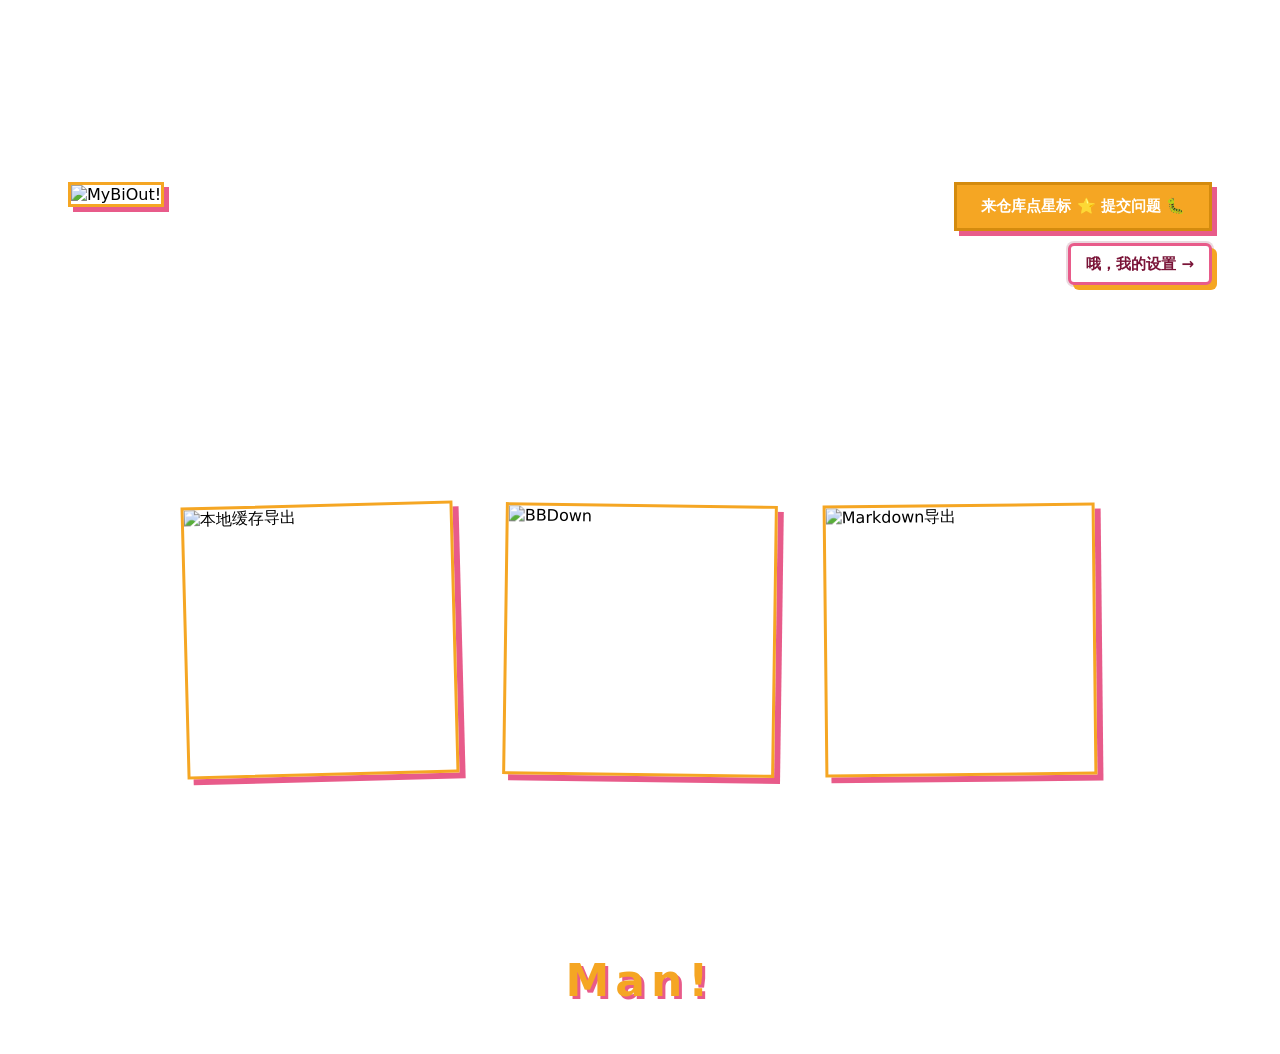
==== commit 6ecbdf5c: "综合修复: 打包预清理+opus专栏爬虫+官方扫码登录+Man!页牢大化 - 打包.py: 新增_终止占用中的绿色版进程/预清理构建产物目录;倒计时阶段并行代码检查+taskkill释放旧进程 - 打" ====
--- a/mybiout/pages/index.html
+++ b/mybiout/pages/index.html
@@ -42,13 +42,14 @@
         /* ========== LOGO (左上) ========== */
         .logo {
             position: absolute;
-            top: 36px;
+            top: 28px;
             left: 28px;
+            z-index: 5;
         }
 
         .logo img {
-            width: 150px;
-            height: 150px;
+            width: 118px;
+            height: 118px;
             object-fit: contain;
             border: 3px solid #F5A623;
             box-shadow: 5px 5px 0 #E85B8A;
@@ -83,12 +84,20 @@
             animation: logo-shake .4s ease;
         }
 
-        /* ========== SETTINGS LINK ========== */
+        /* ========== 右上工具条：仓库 + 设置（避开中心卡片） ========== */
+        .top-right {
+            position: absolute;
+            top: 28px;
+            right: 28px;
+            display: flex;
+            flex-direction: column;
+            align-items: flex-end;
+            gap: 12px;
+            z-index: 5;
+        }
+
         .settings-link {
-            position: absolute;
-            top: 196px;
-            left: 28px;
-            font-size: 16px;
+            font-size: 15px;
             font-weight: 900;
             color: #7A1438;
             background: #fff;
@@ -98,7 +107,7 @@
             box-shadow: 5px 5px 0 #F5A623, 0 0 0 2px rgba(122, 20, 56, .16);
             text-shadow: 0 1px 0 rgba(255, 255, 255, .8);
             transition: color .2s, border-color .2s, background .2s, transform .12s, box-shadow .12s;
-            z-index: 4;
+            white-space: nowrap;
         }
 
         .settings-link:hover {
@@ -109,11 +118,7 @@
             transform: translate(2px, 2px) rotate(-1deg);
         }
 
-        /* ========== GITHUB (右上) ========== */
         .github-link {
-            position: absolute;
-            top: 36px;
-            right: 28px;
             background: #F5A623;
             color: #fff;
             font-size: 15px;
@@ -133,11 +138,12 @@
         /* ========== CARDS ========== */
         .cards {
             position: absolute;
-            top: 50%;
+            top: 54%;
             left: 50%;
             transform: translate(-50%, -50%);
             display: flex;
-            gap: 52px;
+            gap: 48px;
+            z-index: 2;
         }
 
         .card {
@@ -387,9 +393,11 @@
         <div class="logo">
             <img src="./assets/logo.png" alt="MyBiOut!">
         </div>
-        <a class="settings-link" href="/ohmyconfig">哦，我的设置 →</a>
-        <a class="github-link" id="github-btn" href="https://github.com/Water-Run/MyBiOut" target="_blank"
-            rel="noopener">来仓库点星标 ⭐ 提交问题 🐛</a>
+        <div class="top-right">
+            <a class="github-link" id="github-btn" href="https://github.com/Water-Run/MyBiOut" target="_blank"
+                rel="noopener">来仓库点星标 ⭐ 提交问题 🐛</a>
+            <a class="settings-link" href="/ohmyconfig">哦，我的设置 →</a>
+        </div>
         <div class="cards">
             <a class="card" href="/localout">
                 <img src="./assets/localout.png" alt="本地缓存导出">
@@ -420,7 +428,7 @@
 
     <script>
         (function () {
-            const 橙色 = '#F5A623', 粉色 = '#E85B8A';
+            const 橙色 = '#F5A623', 粉色 = '#FB7299';
 
             const 遮罩 = document.getElementById('star-overlay');
             const 画布 = document.getElementById('star-canvas');
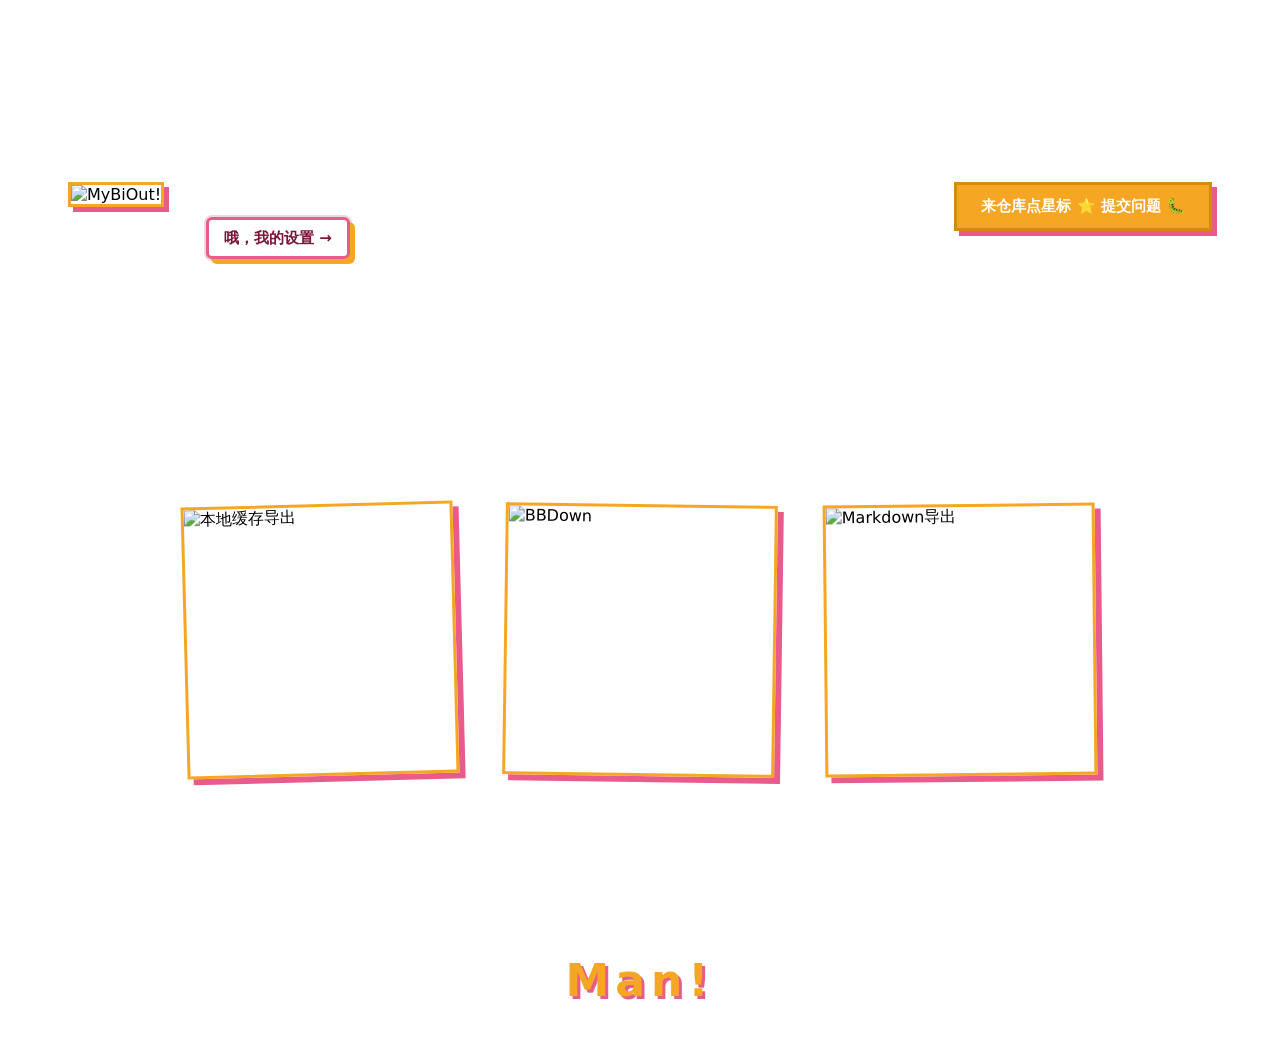
==== commit d3bc3b72: "发了" ====
--- a/mybiout/pages/index.html
+++ b/mybiout/pages/index.html
@@ -84,7 +84,7 @@
             animation: logo-shake .4s ease;
         }
 
-        /* ========== 右上工具条：仓库 + 设置（避开中心卡片） ========== */
+        /* ========== 右上工具条：仓库 ========== */
         .top-right {
             position: absolute;
             top: 28px;
@@ -97,6 +97,10 @@
         }
 
         .settings-link {
+            position: absolute;
+            top: 63px;
+            left: 166px;
+            z-index: 5;
             font-size: 15px;
             font-weight: 900;
             color: #7A1438;
@@ -393,10 +397,10 @@
         <div class="logo">
             <img src="./assets/logo.png" alt="MyBiOut!">
         </div>
+        <a class="settings-link" href="/ohmyconfig">哦，我的设置 →</a>
         <div class="top-right">
             <a class="github-link" id="github-btn" href="https://github.com/Water-Run/MyBiOut" target="_blank"
                 rel="noopener">来仓库点星标 ⭐ 提交问题 🐛</a>
-            <a class="settings-link" href="/ohmyconfig">哦，我的设置 →</a>
         </div>
         <div class="cards">
             <a class="card" href="/localout">
